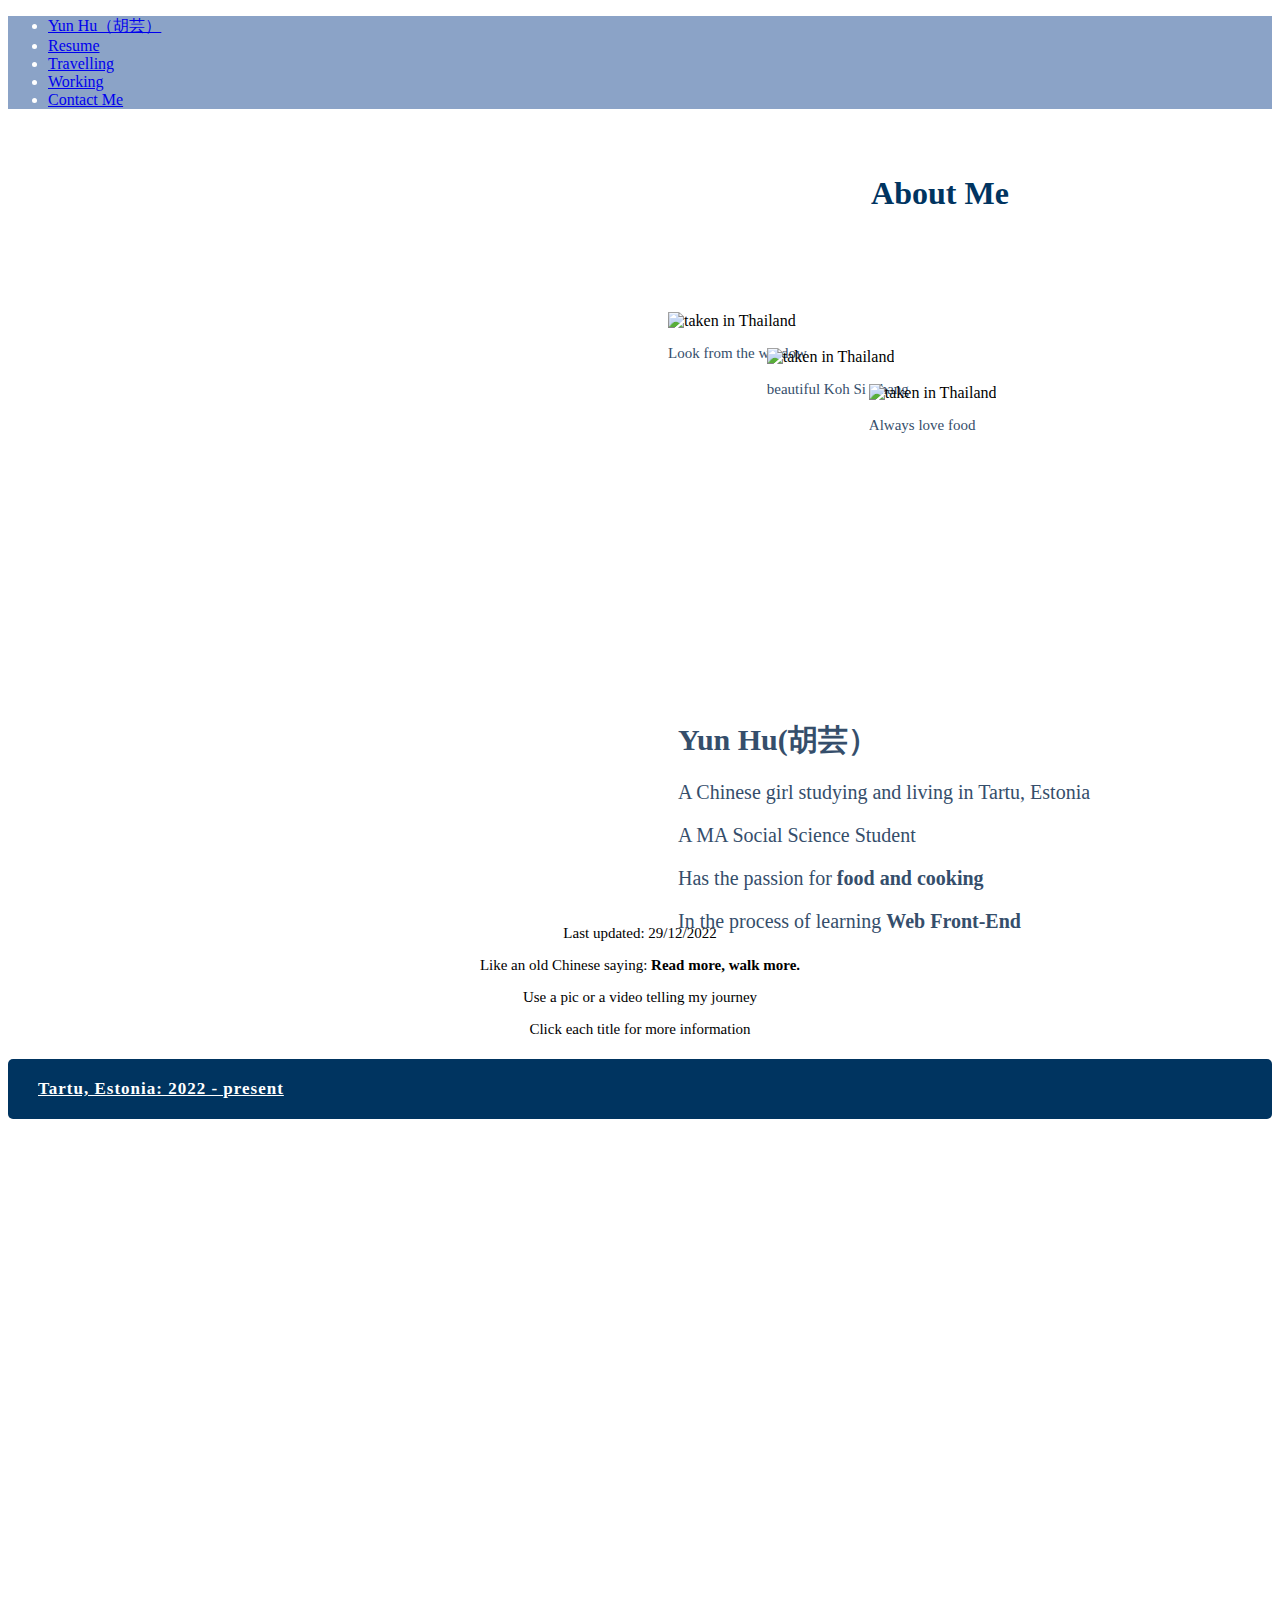
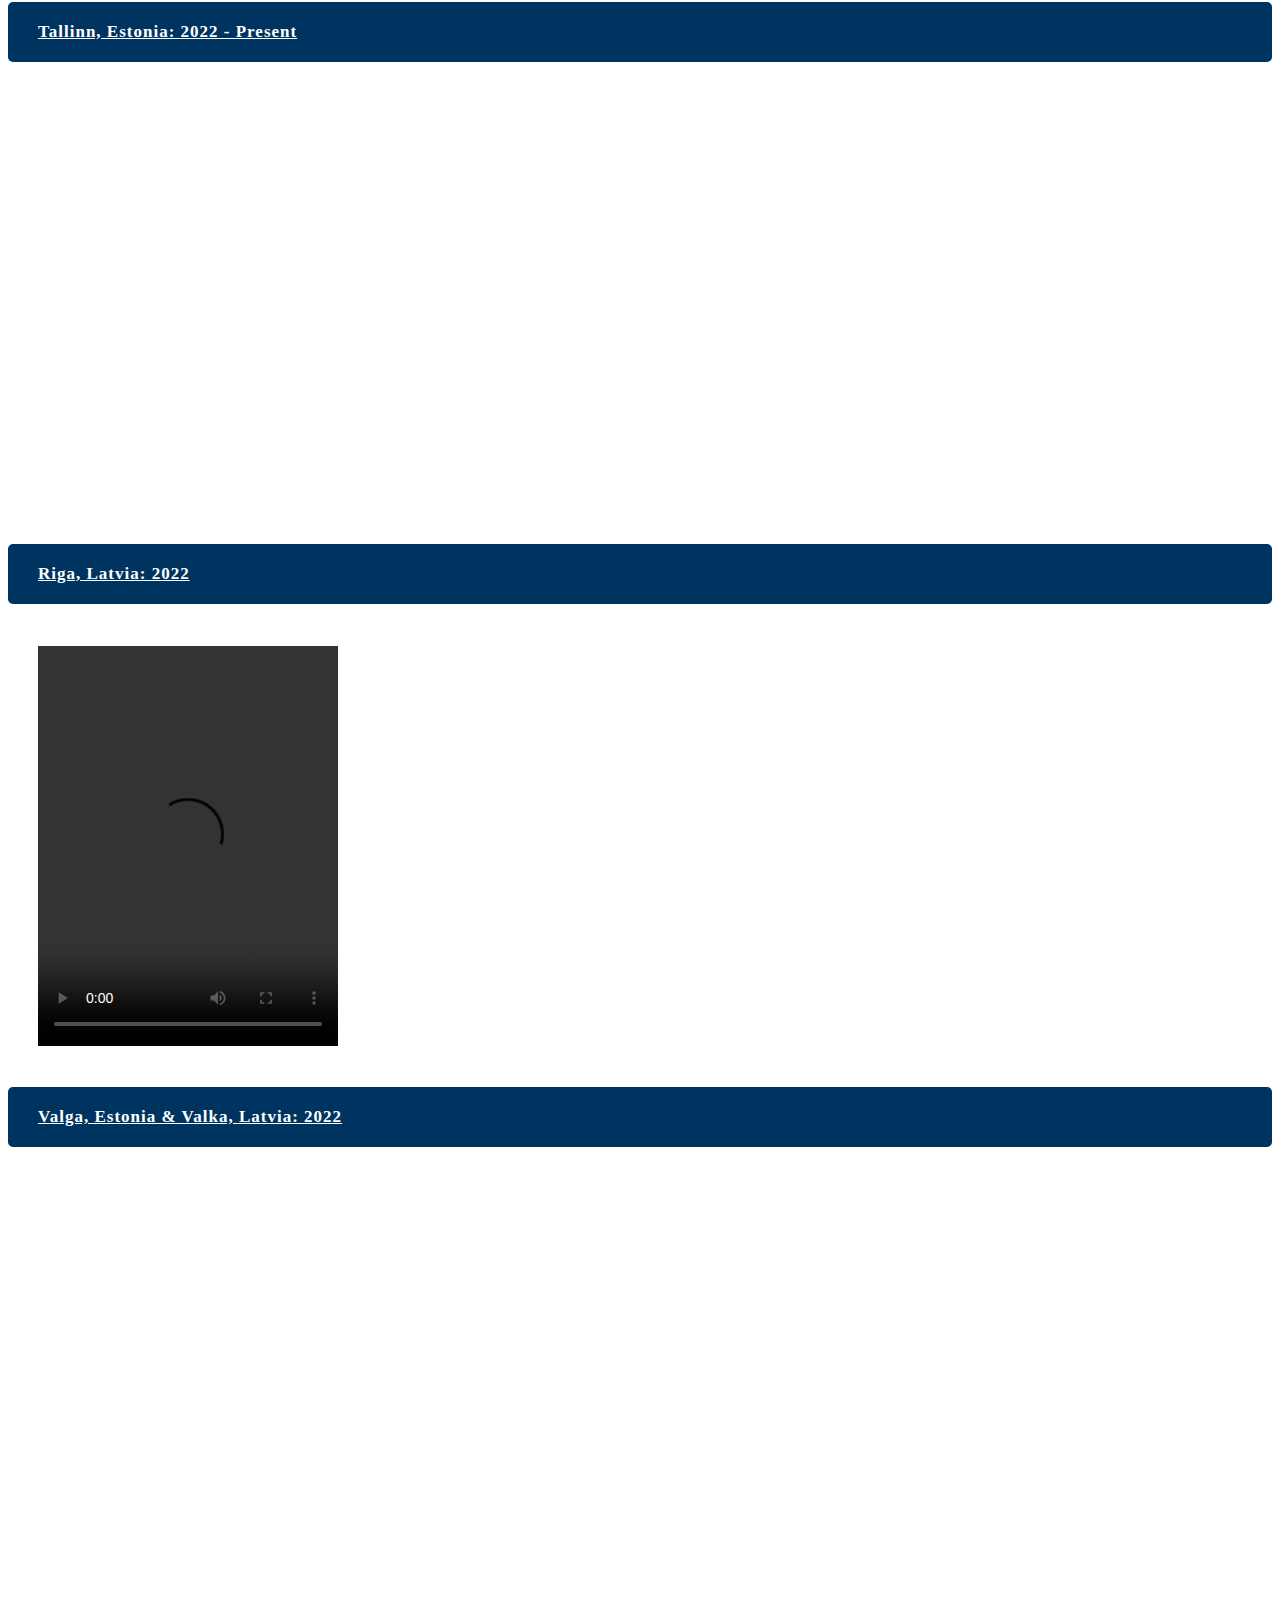
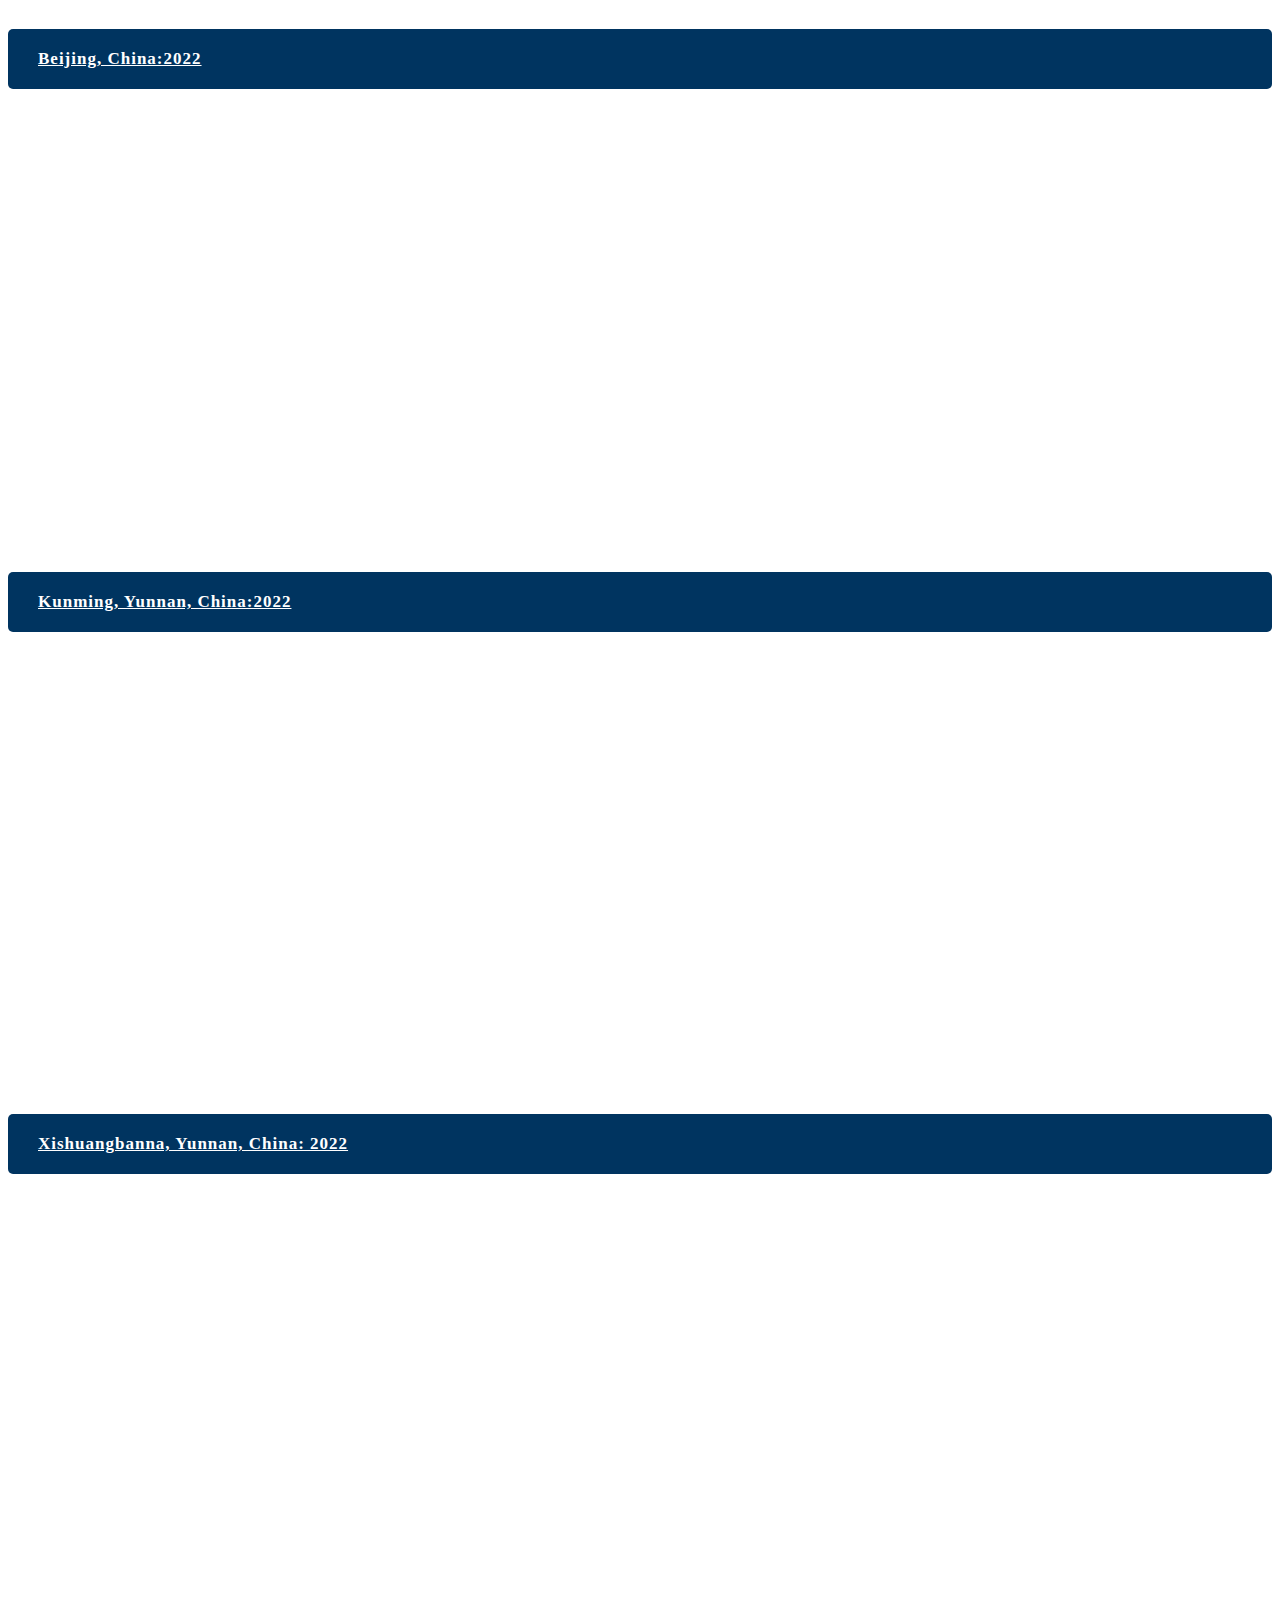
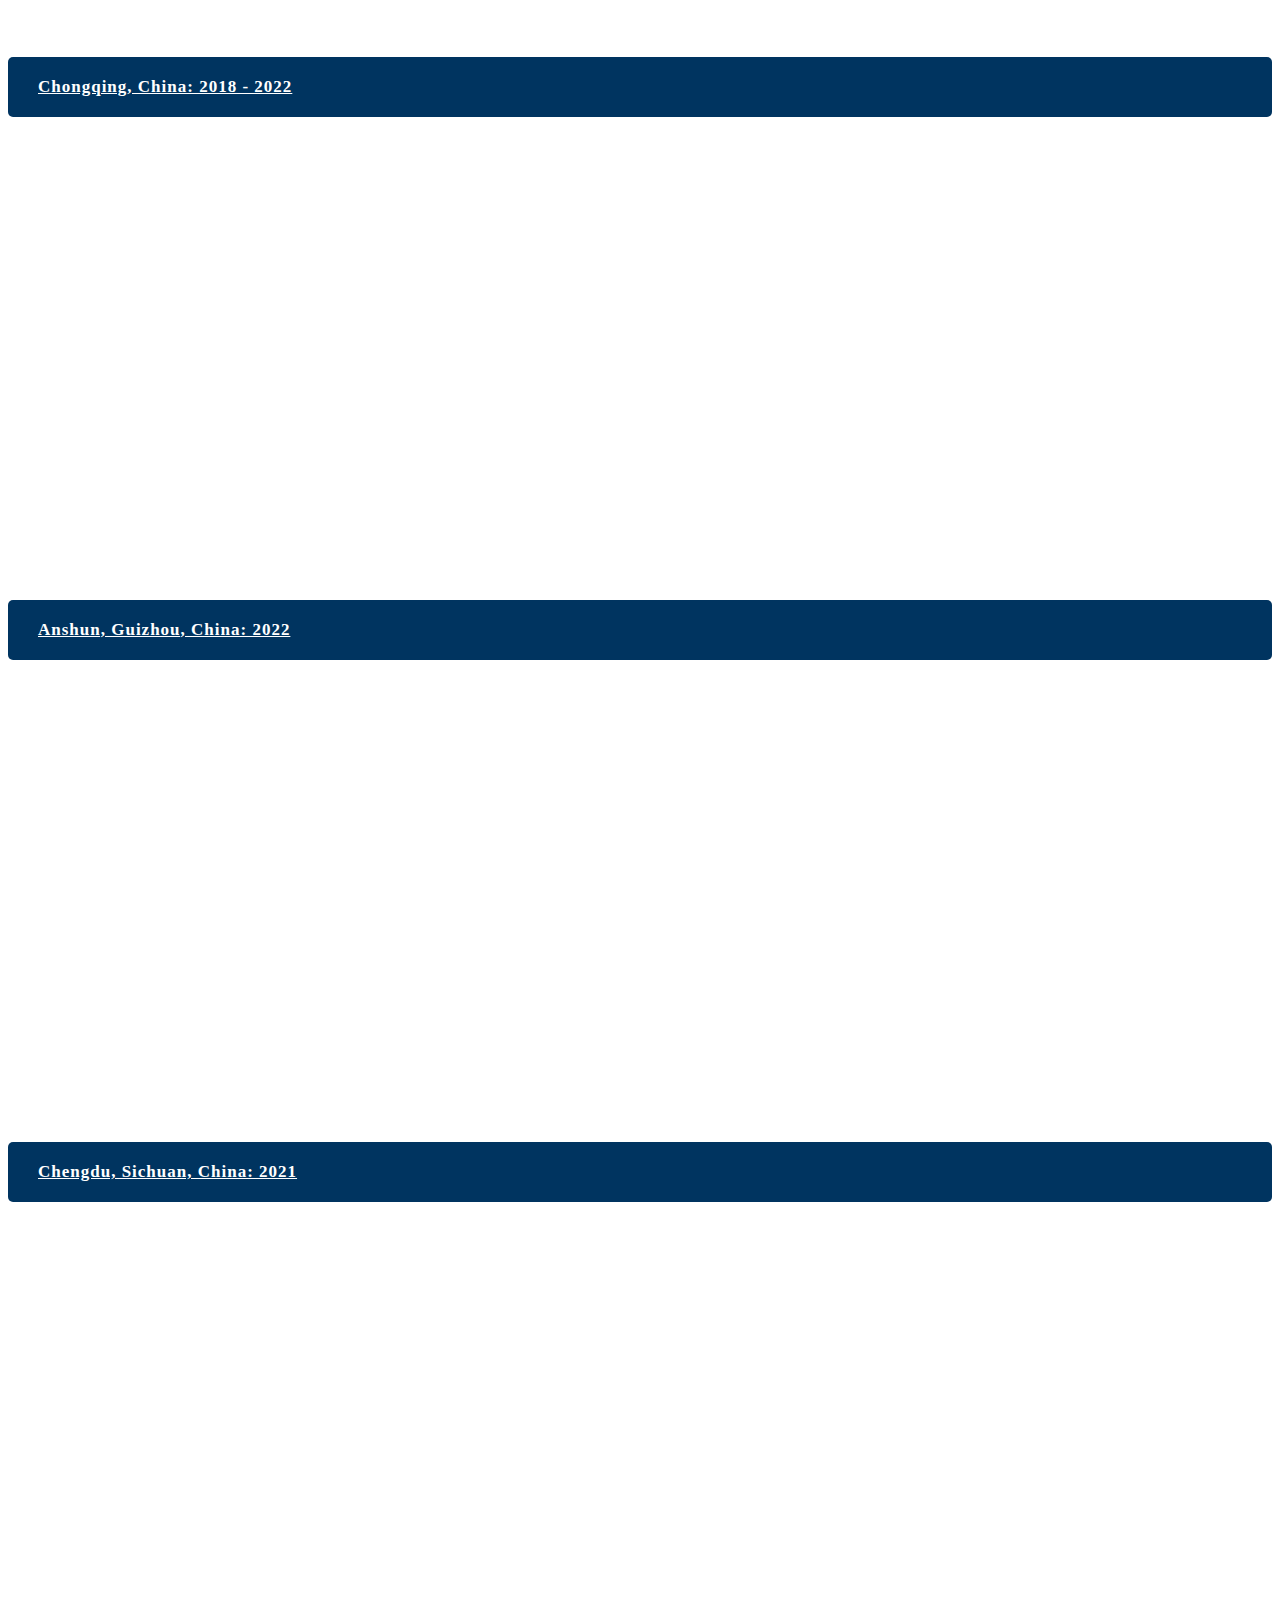
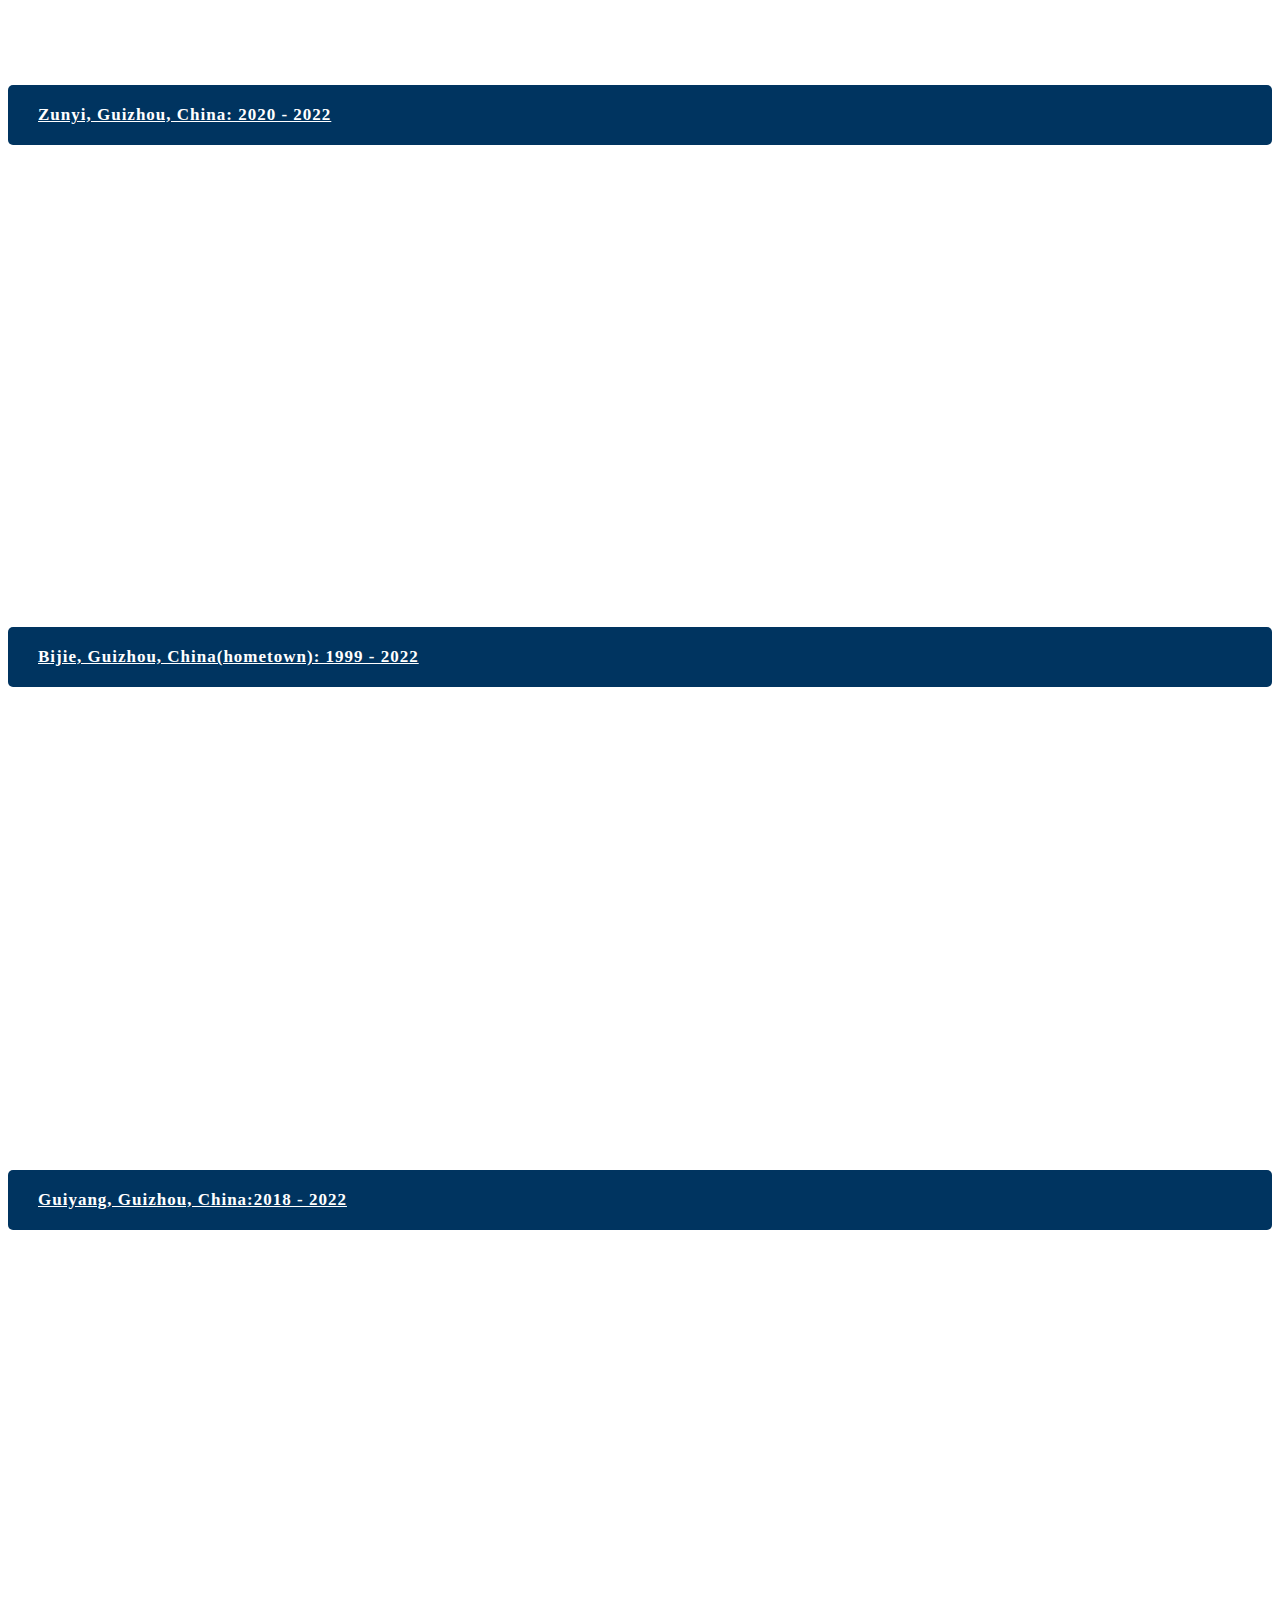
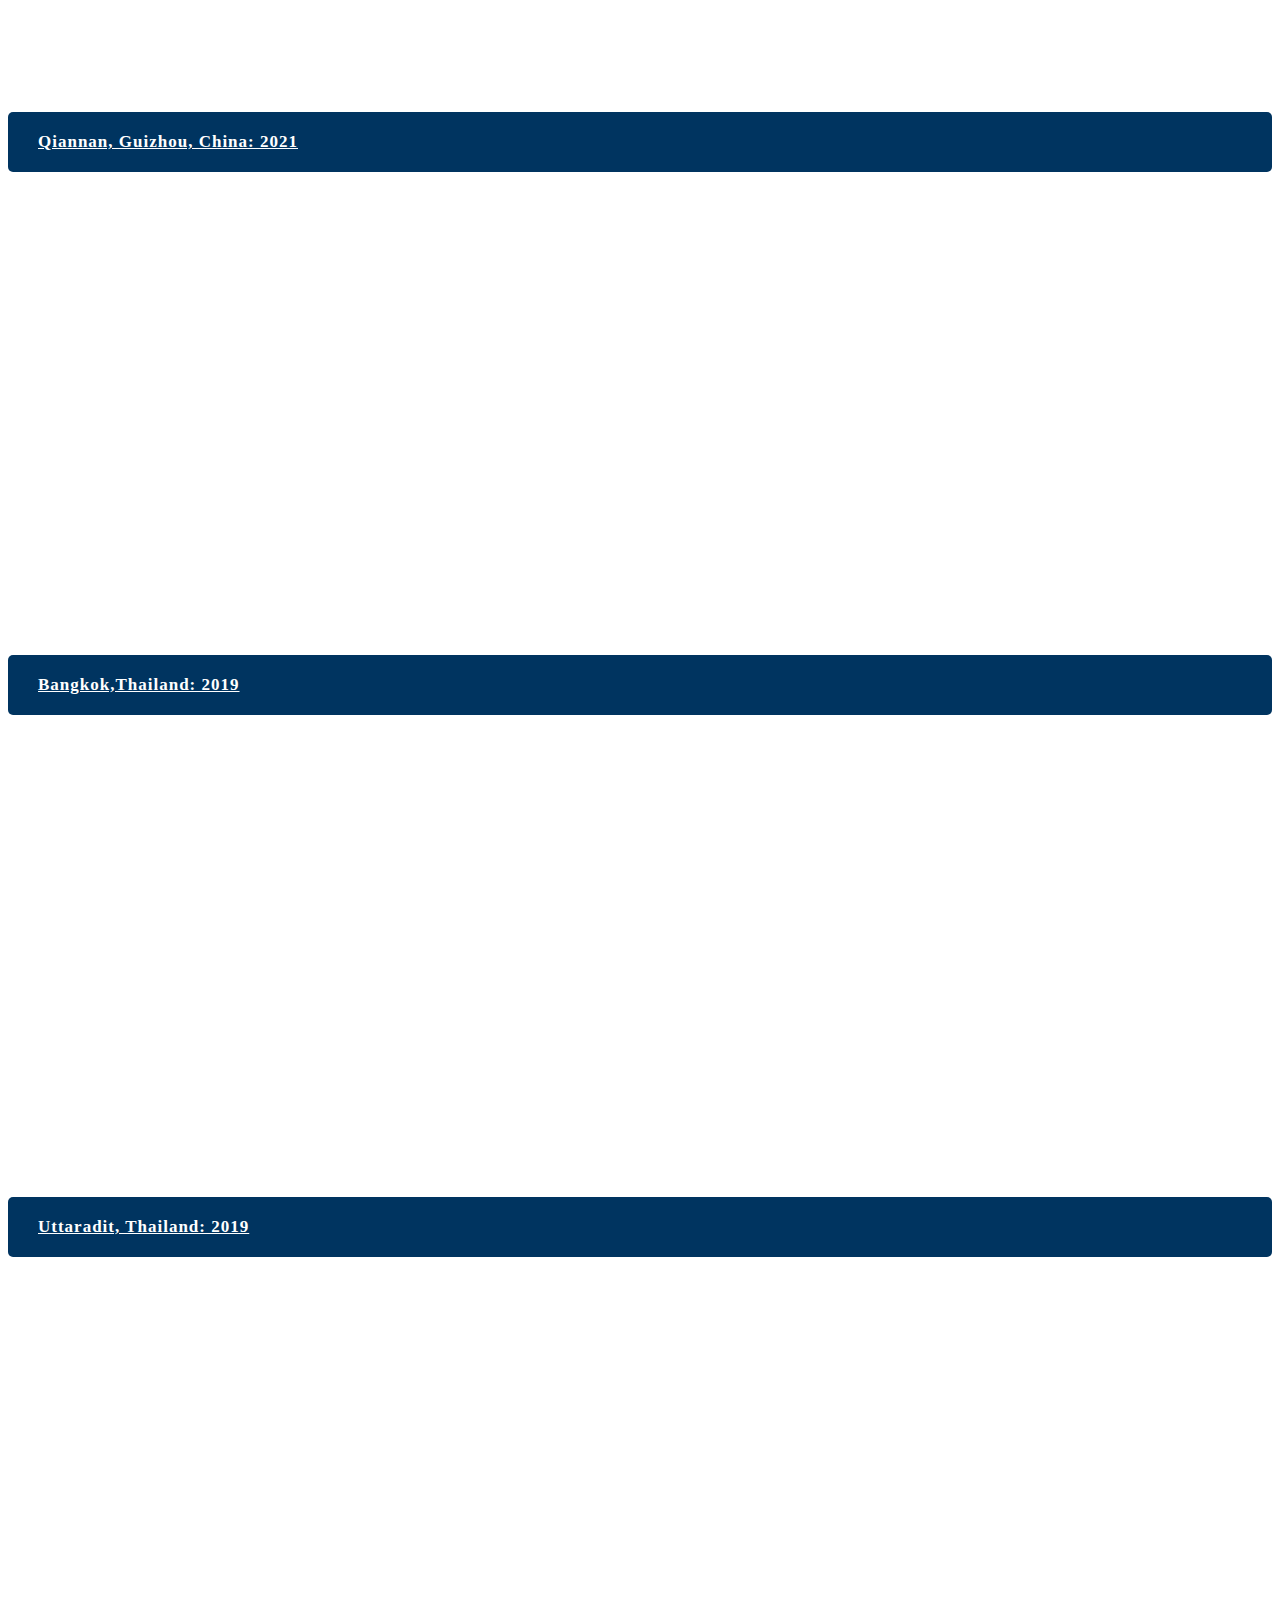
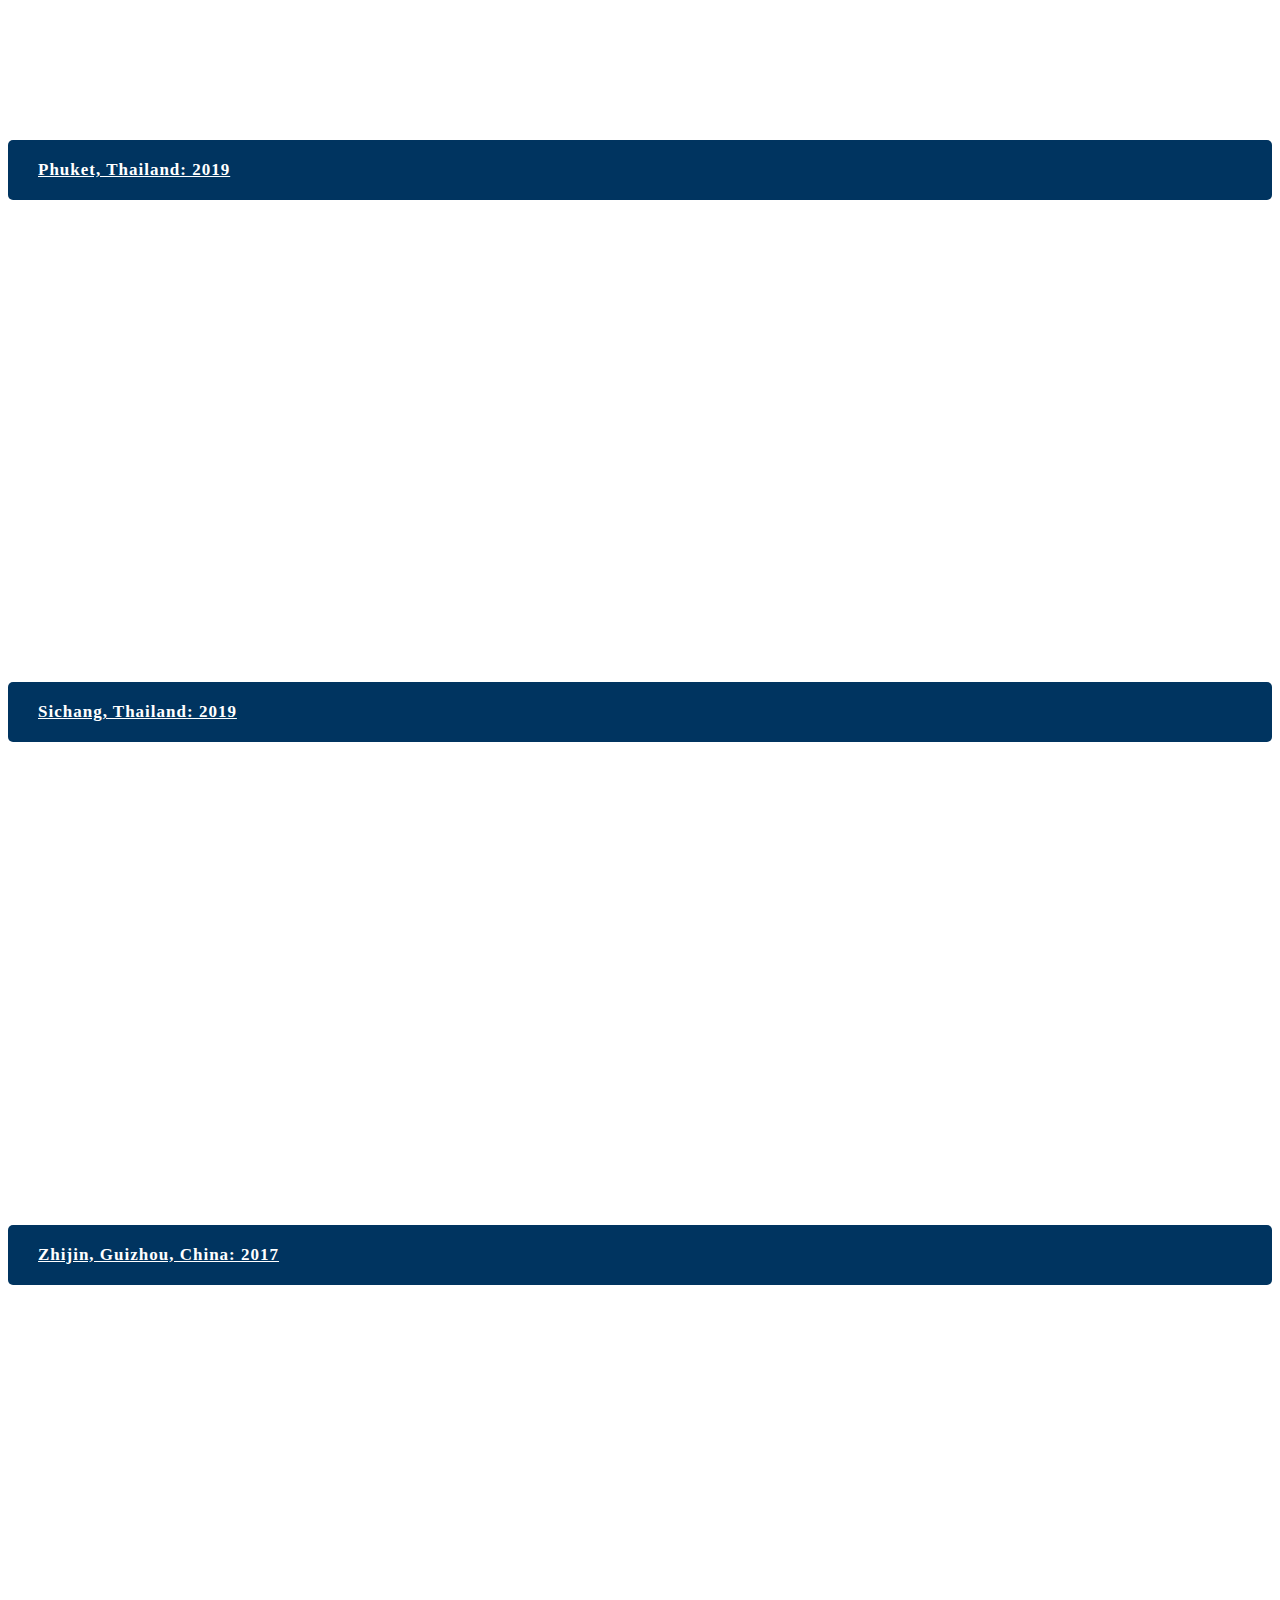
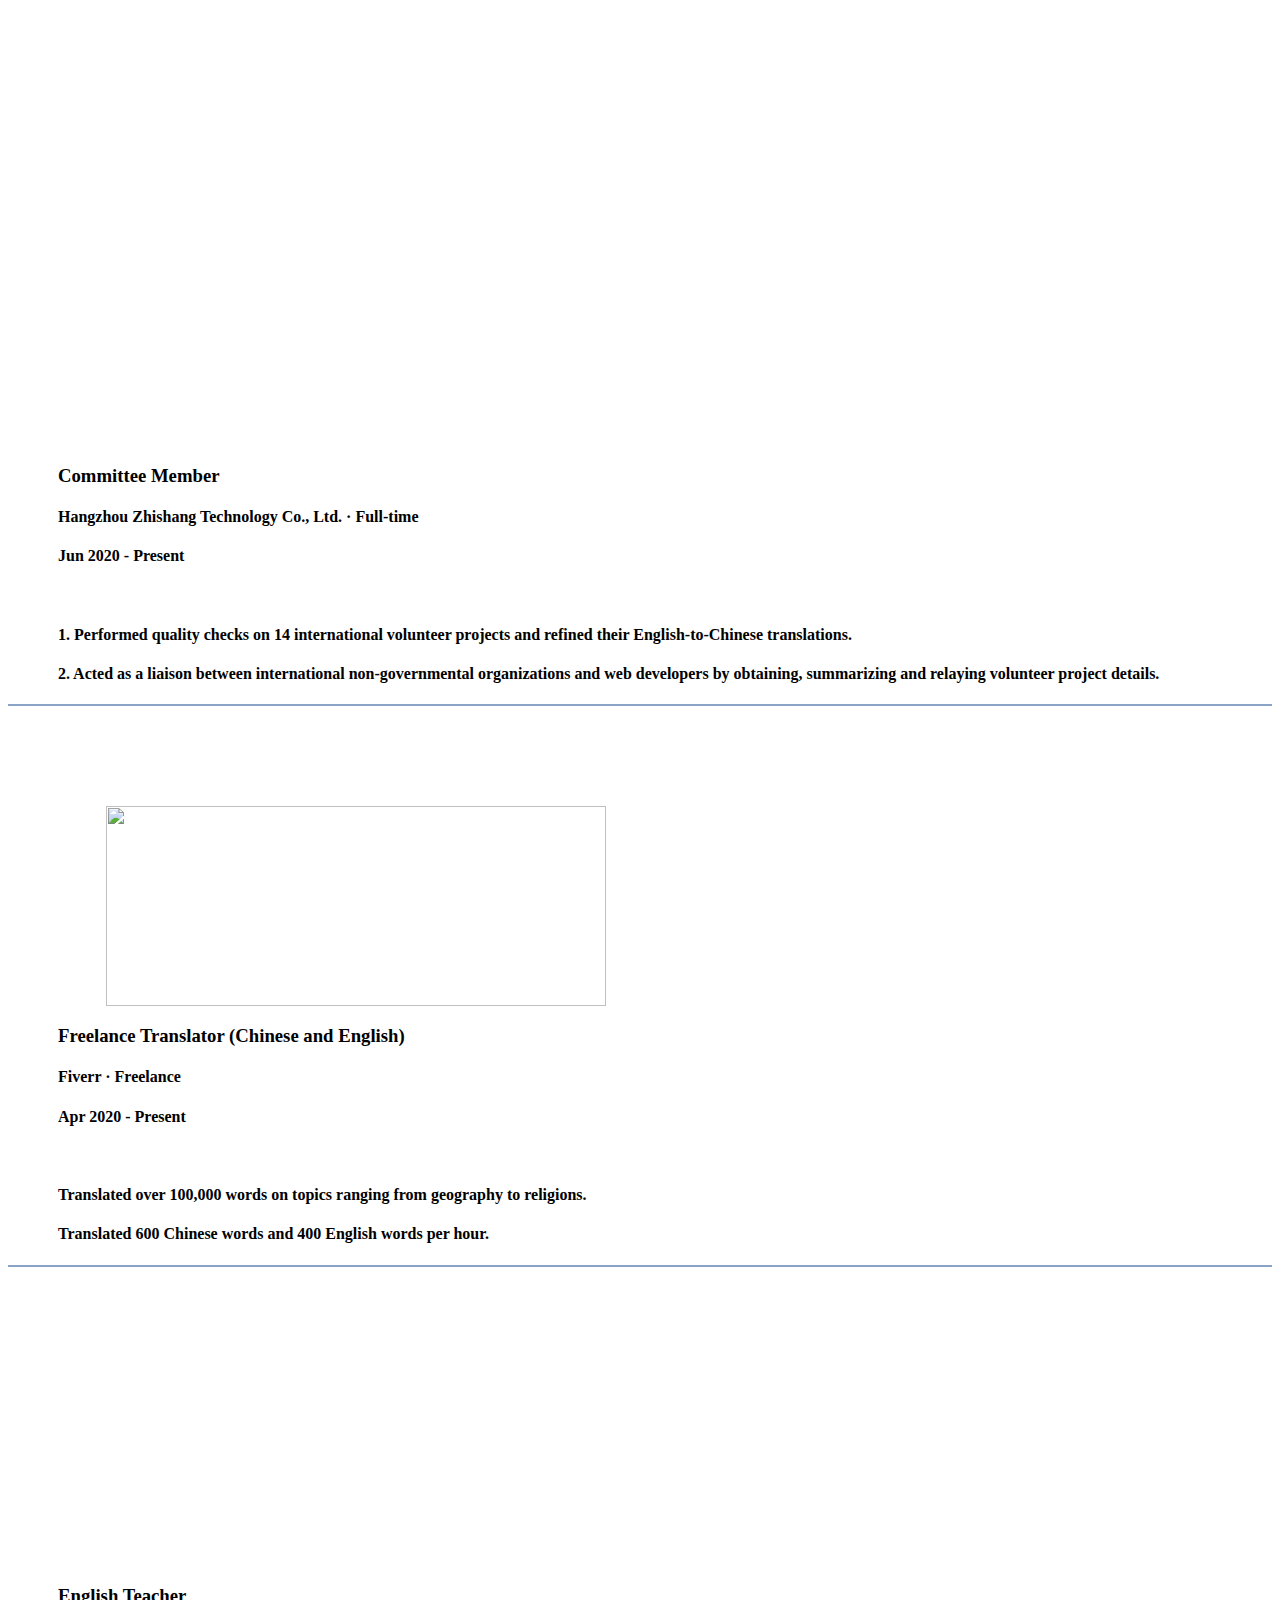
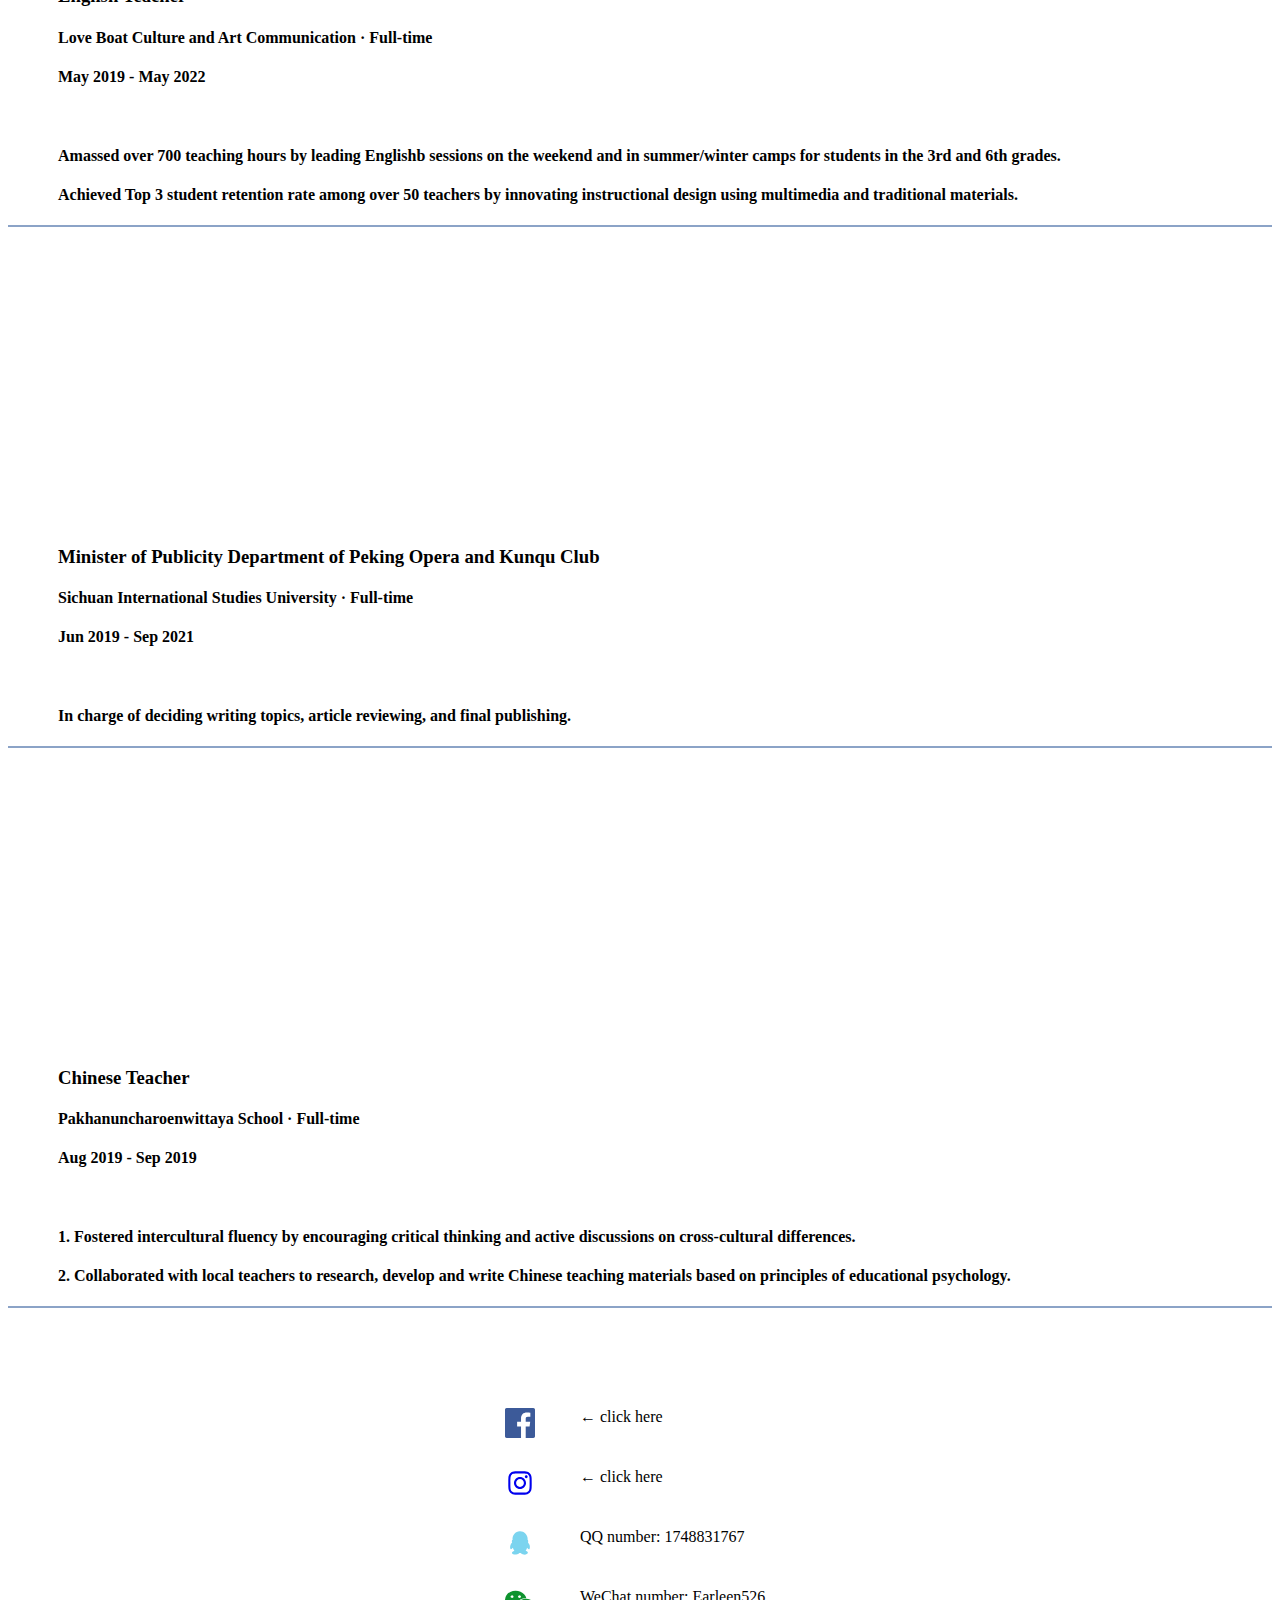
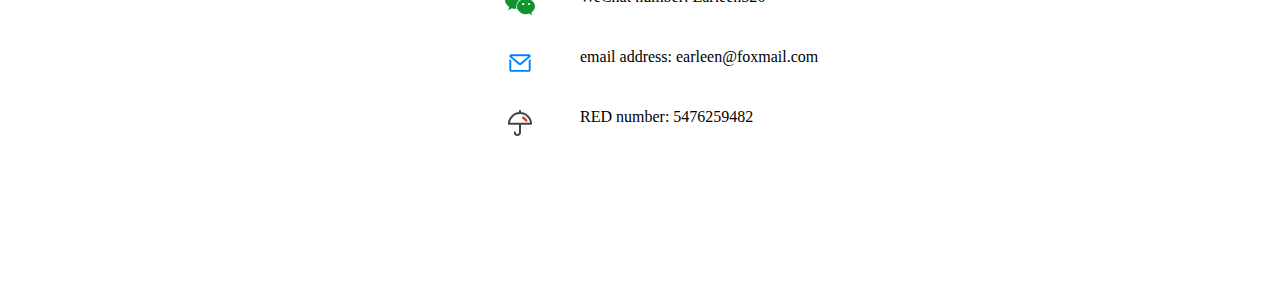
==== index.html @ a5d3828b "Add files via upload" ====
<!DOCTYPE html>
<html lang="en">

<head>
    <meta charset="UTF-8">
    <meta http-equiv="X-UA-Compatible" content="IE=edge">
    <meta name="viewport" content="width=device-width, initial-scale=1.0">
    <title>Yun Hu's personal Web</title>
    <script src="/js/jquery.mini.js"></script>
    <link rel="stylesheet" href="/bootstrap/css/bootstrap.min.css">
    <script src="/bootstrap/js/bootstrap.min.js"></script>
    <link rel="stylesheet" href="./number/font_3834177_ve5hoxdnxhg/iconfont.css">
    <link rel="stylesheet" href="/personal web/轮播图/201906270863/src/camroll_slider.css">
    <script src="/personal web/轮播图/201906270863/js/jquery-2.1.1.min.js"></script>
    <script src="/personal web/轮播图/201906270863/src/camroll_slider.js"></script>
    <link rel="stylesheet" href="./font_3834177_ioobyix6j7g/iconfont.css">
    <script src="./font_3834177_ioobyix6j7g/iconfont.js"></script>
    <script src="https://cdn.bootcss.com/twitter-bootstrap/3.3.7/js/bootstrap.min.js"></script>
    <script src="./index.js"></script>
    <link rel="stylesheet" href="./index.css">
</head>

<body>
    <div>
        <!-- Nav tabs -->
        <ul class="nav nav-tabs" role="tablist">
            <li role="presentation" class="active"><a href="#yunhu" aria-controls="yunhu" role="tab"
                    data-toggle="tab">Yun Hu（胡芸）</a></li>
            <li role="presentation"><a href="./Yun Hu—University of Tartu.pdf" target="_blank">Resume</a></li>
            <li role="presentation"><a href="#travelling" aria-controls="travelling" role="tab"
                    data-toggle="tab">Travelling</a></li>
            <li role="presentation"><a href="#working" aria-controls="working" role="tab" data-toggle="tab">Working</a>
            </li>
            <li role="presentation"><a href="#contact" aria-controls="contact" role="tab" data-toggle="tab">Contact
                    Me</a></li>
        </ul>

        <!-- Tab panes -->
        <div class="tab-content">
            <div role="tabpanel" class="tab-pane active" id="yunhu">
                <!-- slider -->
                <div id="my-slider" class="crs-wrap">
                    <div class="crs-screen">
                        <div class="crs-screen-roll">
                            <div class="crs-screen-item" style="background-image: url('/图片/1.jpg')">
                                <div class="crs-screen-item-content">
                                    <h1></h1>
                                </div>
                            </div>
                            <div class="crs-screen-item" style="background-image: url('/图片/2.jpg')">
                                <div class="crs-screen-item-content">
                                    <h1></h1>
                                </div>
                            </div>
                            <div class="crs-screen-item" style="background-image: url('/图片/3.jpg')">
                                <div class="crs-screen-item-content">
                                    <h1></h1>
                                </div>
                            </div>
                            <div class="crs-screen-item" style="background-image: url('/图片/4.jpg')">
                                <div class="crs-screen-item-content">
                                    <h1></h1>
                                </div>
                            </div>
                            <div class="crs-screen-item" style="background-image: url('/图片/5.jpg')">
                                <div class="crs-screen-item-content">
                                    <h1></h1>
                                </div>
                            </div>
                            <div class="crs-screen-item" style="background-image: url('/图片/6.jpg')">
                                <div class="crs-screen-item-content">
                                    <h1></h1>
                                </div>
                            </div>
                            <div class="crs-screen-item" style="background-image: url('/图片/1.jpg')">
                                <div class="crs-screen-item-content">
                                    <h1></h1>
                                </div>
                            </div>
                        </div>
                    </div>
                    <div class="crs-bar">
                        <div class="crs-bar-roll-current"></div>
                        <div class="crs-bar-roll-wrap">
                            <div class="crs-bar-roll">
                                <div class="crs-bar-roll-item" style="background-image: url('/图片/1.jpg')"></div>
                                <div class="crs-bar-roll-item" style="background-image: url('/图片/2.jpg')"></div>
                                <div class="crs-bar-roll-item" style="background-image: url('/图片/3.jpg')"></div>
                                <div class="crs-bar-roll-item" style="background-image: url('/图片/4.jpg')"></div>
                                <div class="crs-bar-roll-item" style="background-image: url('/图片/5.jpg')"></div>
                                <div class="crs-bar-roll-item" style="background-image: url('/图片/6.jpg')"></div>
                            </div>
                        </div>
                    </div>
                </div>
                <div id="introduction">
                    <h1>About Me</h1>
                    <div class="intropic">
                        <div>
                            <img src="/图片/大海.jpeg" alt="taken in Thailand">
                            <p>Look from the window</p>
                        </div><br><br>
                        <div>
                            <img src="/图片/泰国西昌岛.jpeg" alt="taken in Thailand">
                            <p>beautiful Koh Si Chang</p>
                        </div><br><br>
                        <div>
                            <img src="/图片/海鲜.jpeg" alt="taken in Thailand">
                            <p>Always love food</p>
                        </div><br><br>
                    </div>
                    <div id="introwords">
                        <p><span id="myname">Yun Hu(胡芸）</span></p>
                        <p>A Chinese girl studying and living in Tartu, Estonia</p>
                        <p>A MA Social Science Student</p>
                        <p>Has the passion for <span>food and cooking</span></p>
                        <p>In the process of learning <span>Web Front-End</span> </p>
                    </div>
                </div>
            </div>
            <div role="tabpanel" class="tab-pane" id="travelling">
                <div class="travel-des">
                    <p>Last updated: 29/12/2022</p>
                    <p>Like an old Chinese saying: <strong>Read more, walk more.</strong> </p>
                    <p>Use a pic or a video telling my journey</p>
                    <p>Click each title for more information</p>
                </div>
                <div class="container">
                    <div class="row">
                        <div class="col-md-offset-3 col-md-6">
                            <div class="panel-group" id="accordion" role="tablist" aria-multiselectable="true">
                                <div class="panel panel-default">
                                    <div class="panel-heading" role="tab" id="headingOne">
                                        <h4 class="panel-title">
                                            <a role="button" data-toggle="collapse" data-parent="#accordion"
                                                href="#collapseOne" aria-expanded="true" aria-controls="collapseOne">
                                                Tartu, Estonia: 2022 - present
                                            </a>
                                        </h4>
                                    </div>
                                    <div id="collapseOne" class="panel-collapse collapse in" role="tabpanel"
                                        aria-labelledby="headingOne">
                                        <div class="panel-body">
                                            <div class="travel" id="tartu">
                                                <div class="travel-image">
                                                    <img src="./images/tartu8.jpeg" alt="">
                                                </div>
                                            </div>
                                        </div>
                                    </div>
                                </div>

                                <div class="panel panel-default">
                                    <div class="panel-heading" role="tab" id="headingTwo">
                                        <h4 class="panel-title">
                                            <a class="collapsed" role="button" data-toggle="collapse"
                                                data-parent="#accordion" href="#collapseTwo" aria-expanded="false"
                                                aria-controls="collapseTwo">
                                                Tallinn, Estonia: 2022 - Present
                                            </a>
                                        </h4>
                                    </div>
                                    <div id="collapseTwo" class="panel-collapse collapse" role="tabpanel"
                                        aria-labelledby="headingTwo">
                                        <div class="panel-body">
                                            <div class="travel" id="tallinn">
                                                <div class="travel-image">
                                                    <img src="./images/tallinn3.jpg" alt="">
                                                </div>
                                            </div>
                                        </div>
                                    </div>
                                </div>

                                <div class="panel panel-default">
                                    <div class="panel-heading" role="tab" id="headingThree">
                                        <h4 class="panel-title">
                                            <a class="collapsed" role="button" data-toggle="collapse"
                                                data-parent="#accordion" href="#collapseThree" aria-expanded="false"
                                                aria-controls="collapseTwo">
                                                Riga, Latvia: 2022
                                            </a>
                                        </h4>
                                    </div>
                                    <div id="collapseThree" class="panel-collapse collapse" role="tabpanel"
                                        aria-labelledby="headingThree">
                                        <div class="panel-body">
                                            <div class="travel" id="riga">
                                                <div class="travel-image">
                                                    <video src="./images/riga.mp4" controls></video>
                                                </div>
                                            </div>
                                        </div>
                                    </div>
                                </div>

                                <div class="panel panel-default">
                                    <div class="panel-heading" role="tab" id="headingFour">
                                        <h4 class="panel-title">
                                            <a class="collapsed" role="button" data-toggle="collapse"
                                                data-parent="#accordion" href="#collapseFour" aria-expanded="false"
                                                aria-controls="collapseFour">
                                                Valga, Estonia & Valka, Latvia: 2022
                                            </a>
                                        </h4>
                                    </div>
                                    <div id="collapseFour" class="panel-collapse collapse" role="tabpanel"
                                        aria-labelledby="headingFour">
                                        <div class="panel-body">
                                            <div class="travel" id="valga">
                                                <div class="travel-image">
                                                    <img src="./images/valga1.jpg" alt="">
                                                </div>
                                            </div>
                                        </div>
                                    </div>
                                </div>

                                <div class="panel panel-default">
                                    <div class="panel-heading" role="tab" id="headingFive">
                                        <h4 class="panel-title">
                                            <a class="collapsed" role="button" data-toggle="collapse"
                                                data-parent="#accordion" href="#collapseFive" aria-expanded="false"
                                                aria-controls="collapseFive">
                                                Beijing, China:2022
                                            </a>
                                        </h4>
                                    </div>
                                    <div id="collapseFive" class="panel-collapse collapse" role="tabpanel"
                                        aria-labelledby="headingFive">
                                        <div class="panel-body">
                                            <div class="travel" id="beijjing">
                                                <div class="travel-image">
                                                    <img src="./images/beijing2.jpeg" alt="">
                                                </div>
                                            </div>
                                        </div>
                                    </div>
                                </div>

                                <div class="panel panel-default">
                                    <div class="panel-heading" role="tab" id="headingSix">
                                        <h4 class="panel-title">
                                            <a class="collapsed" role="button" data-toggle="collapse"
                                                data-parent="#accordion" href="#collapseSix" aria-expanded="false"
                                                aria-controls="collapseSix">
                                                Kunming, Yunnan, China:2022
                                            </a>
                                        </h4>
                                    </div>
                                    <div id="collapseSix" class="panel-collapse collapse" role="tabpanel"
                                        aria-labelledby="headingSix">
                                        <div class="panel-body">
                                            <div class="travel" id="kunming">
                                                <div class="travel-image">
                                                    <img src="./images/kunming1.jpeg" alt="">
                                                </div>
                                            </div>
                                        </div>
                                    </div>
                                </div>

                                <div class="panel panel-default">
                                    <div class="panel-heading" role="tab" id="headingSeven">
                                        <h4 class="panel-title">
                                            <a class="collapsed" role="button" data-toggle="collapse"
                                                data-parent="#accordion" href="#collapseSeven" aria-expanded="false"
                                                aria-controls="collapseSeven">
                                                Xishuangbanna, Yunnan, China: 2022
                                            </a>
                                        </h4>
                                    </div>
                                    <div id="collapseSeven" class="panel-collapse collapse" role="tabpanel"
                                        aria-labelledby="headingSeven">
                                        <div class="panel-body">
                                            <div class="travel" id="xishuangbanna">
                                                <div class="travel-image">
                                                    <img src="./images/xishuang6.jpeg" alt="">
                                                </div>
                                            </div>
                                        </div>
                                    </div>
                                </div>

                                <div class="panel panel-default">
                                    <div class="panel-heading" role="tab" id="headingEight">
                                        <h4 class="panel-title">
                                            <a class="collapsed" role="button" data-toggle="collapse"
                                                data-parent="#accordion" href="#collapseEight" aria-expanded="false"
                                                aria-controls="collapseEight">
                                                Chongqing, China: 2018 - 2022
                                            </a>
                                        </h4>
                                    </div>
                                    <div id="collapseEight" class="panel-collapse collapse" role="tabpanel"
                                        aria-labelledby="headingEight">
                                        <div class="panel-body">
                                            <div class="travel" id="chongqing">
                                                <div class="travel-image">
                                                    <img src="./images/chongqing7.jpeg" alt="">
                                                </div>
                                            </div>
                                        </div>
                                    </div>
                                </div>

                                <div class="panel panel-default">
                                    <div class="panel-heading" role="tab" id="headingNine">
                                        <h4 class="panel-title">
                                            <a class="collapsed" role="button" data-toggle="collapse"
                                                data-parent="#accordion" href="#collapseNine" aria-expanded="false"
                                                aria-controls="collapseNine">
                                                Anshun, Guizhou, China: 2022
                                            </a>
                                        </h4>
                                    </div>
                                    <div id="collapseNine" class="panel-collapse collapse" role="tabpanel"
                                        aria-labelledby="headingNine">
                                        <div class="panel-body">
                                            <div class="travel" id="anshun">
                                                <div class="travel-image">
                                                    <img src="./images/anshun1.jpg" alt="">
                                                </div>
                                            </div>
                                        </div>
                                    </div>
                                </div>

                                <div class="panel panel-default">
                                    <div class="panel-heading" role="tab" id="headingTen">
                                        <h4 class="panel-title">
                                            <a class="collapsed" role="button" data-toggle="collapse"
                                                data-parent="#accordion" href="#collapseTen" aria-expanded="false"
                                                aria-controls="collapseTen">
                                                Chengdu, Sichuan, China: 2021
                                            </a>
                                        </h4>
                                    </div>
                                    <div id="collapseTen" class="panel-collapse collapse" role="tabpanel"
                                        aria-labelledby="headingTen">
                                        <div class="panel-body">
                                            <div class="travel" id="chengdu">
                                                <div class="travel-image">
                                                    <img src="./images/chengdu3.jpg" alt="">
                                                </div>
                                            </div>
                                        </div>
                                    </div>
                                </div>

                                <div class="panel panel-default">
                                    <div class="panel-heading" role="tab" id="headingEleven">
                                        <h4 class="panel-title">
                                            <a class="collapsed" role="button" data-toggle="collapse"
                                                data-parent="#accordion" href="#collapseEleven" aria-expanded="false"
                                                aria-controls="collapseEleven">
                                                Zunyi, Guizhou, China: 2020 - 2022
                                            </a>
                                        </h4>
                                    </div>
                                    <div id="collapseEleven" class="panel-collapse collapse" role="tabpanel"
                                        aria-labelledby="headingEleven">
                                        <div class="panel-body">
                                            <div class="travel" id="zunyi">
                                                <div class="travel-image">
                                                    <img src="./images/zunyi1.jpg" alt="">
                                                </div>
                                            </div>
                                        </div>
                                    </div>
                                </div>

                                <div class="panel panel-default">
                                    <div class="panel-heading" role="tab" id="headingTwelve">
                                        <h4 class="panel-title">
                                            <a class="collapsed" role="button" data-toggle="collapse"
                                                data-parent="#accordion" href="#collapseTwelve" aria-expanded="false"
                                                aria-controls="collapseTwelve">
                                                Bijie, Guizhou, China(hometown): 1999 - 2022
                                            </a>
                                        </h4>
                                    </div>
                                    <div id="collapseTwelve" class="panel-collapse collapse" role="tabpanel"
                                        aria-labelledby="headingTwelve">
                                        <div class="panel-body">
                                            <div class="travel" id="bijie">
                                                <div class="travel-image">
                                                    <img src="./images/bijie2.jpeg" alt="">
                                                </div>
                                            </div>
                                        </div>
                                    </div>
                                </div>

                                <div class="panel panel-default">
                                    <div class="panel-heading" role="tab" id="headingThirteen">
                                        <h4 class="panel-title">
                                            <a class="collapsed" role="button" data-toggle="collapse"
                                                data-parent="#accordion" href="#collapseThirteen" aria-expanded="false"
                                                aria-controls="collapseThirteen">
                                                Guiyang, Guizhou, China:2018 - 2022
                                            </a>
                                        </h4>
                                    </div>
                                    <div id="collapseThirteen" class="panel-collapse collapse" role="tabpanel"
                                        aria-labelledby="headingThirteen">
                                        <div class="panel-body">
                                            <div class="travel" id="guiyang">
                                                <div class="travel-image">
                                                    <img src="./images/guiyang5.jpeg" alt="">
                                                </div>
                                            </div>
                                        </div>
                                    </div>
                                </div>

                                <div class="panel panel-default">
                                    <div class="panel-heading" role="tab" id="headingFourteen">
                                        <h4 class="panel-title">
                                            <a class="collapsed" role="button" data-toggle="collapse"
                                                data-parent="#accordion" href="#collapseFourteen" aria-expanded="false"
                                                aria-controls="collapseFourteen">
                                                Qiannan, Guizhou, China: 2021
                                            </a>
                                        </h4>
                                    </div>
                                    <div id="collapseFourteen" class="panel-collapse collapse" role="tabpanel"
                                        aria-labelledby="headingFourteen">
                                        <div class="panel-body">
                                            <div class="travel" id="qiannan">
                                                <div class="travel-image">
                                                    <img src="./images/qiannan2.jpg" alt="">
                                                </div>
                                            </div>
                                        </div>
                                    </div>
                                </div>

                                <div class="panel panel-default">
                                    <div class="panel-heading" role="tab" id="headingFifteen">
                                        <h4 class="panel-title">
                                            <a class="collapsed" role="button" data-toggle="collapse"
                                                data-parent="#accordion" href="#collapseFifteen" aria-expanded="false"
                                                aria-controls="collapseFifteen">
                                                Bangkok,Thailand: 2019
                                            </a>
                                        </h4>
                                    </div>
                                    <div id="collapseFifteen" class="panel-collapse collapse" role="tabpanel"
                                        aria-labelledby="headingFifteen">
                                        <div class="panel-body">
                                            <div class="travel" id="bangkok">
                                                <div class="travel-image">
                                                    <img src="./images/bang8.jpeg" alt="">
                                                </div>
                                            </div>
                                        </div>
                                    </div>
                                </div>

                                <div class="panel panel-default">
                                    <div class="panel-heading" role="tab" id="headingSixteen">
                                        <h4 class="panel-title">
                                            <a class="collapsed" role="button" data-toggle="collapse"
                                                data-parent="#accordion" href="#collapseSixteen" aria-expanded="false"
                                                aria-controls="collapseSixteen">
                                                Uttaradit, Thailand: 2019
                                            </a>
                                        </h4>
                                    </div>
                                    <div id="collapseSixteen" class="panel-collapse collapse" role="tabpanel"
                                        aria-labelledby="headingSixteen">
                                        <div class="panel-body">
                                            <div class="travel" id="chengyi">
                                                <div class="travel-image">
                                                    <img src="./images/chengyi5.jpg" alt="">
                                                </div>
                                            </div>
                                        </div>
                                    </div>
                                </div>

                                <div class="panel panel-default">
                                    <div class="panel-heading" role="tab" id="headingSeventeen">
                                        <h4 class="panel-title">
                                            <a class="collapsed" role="button" data-toggle="collapse"
                                                data-parent="#accordion" href="#collapseSeventeen" aria-expanded="false"
                                                aria-controls="collapseSeventeen">
                                                Phuket, Thailand: 2019
                                            </a>
                                        </h4>
                                    </div>
                                    <div id="collapseSeventeen" class="panel-collapse collapse" role="tabpanel"
                                        aria-labelledby="headingSeventeen">
                                        <div class="panel-body">
                                            <div class="travel" id="phuket">
                                                <div class="travel-image">
                                                    <img src="./images/phuket4.jpg" alt="">
                                                </div>
                                            </div>
                                        </div>
                                    </div>
                                </div>

                                <div class="panel panel-default">
                                    <div class="panel-heading" role="tab" id="headingEighteen">
                                        <h4 class="panel-title">
                                            <a class="collapsed" role="button" data-toggle="collapse"
                                                data-parent="#accordion" href="#collapseEighteen" aria-expanded="false"
                                                aria-controls="collapseEighteen">
                                                Sichang, Thailand: 2019
                                            </a>
                                        </h4>
                                    </div>
                                    <div id="collapseEighteen" class="panel-collapse collapse" role="tabpanel"
                                        aria-labelledby="headingEighteen">
                                        <div class="panel-body">
                                            <div class="travel" id="sichang">
                                                <div class="travel-image">
                                                    <img src="./images/sichang5.jpg" alt="">
                                                </div>
                                            </div>
                                        </div>
                                    </div>
                                </div>

                                <div class="panel panel-default">
                                    <div class="panel-heading" role="tab" id="headingNineteen">
                                        <h4 class="panel-title">
                                            <a class="collapsed" role="button" data-toggle="collapse"
                                                data-parent="#accordion" href="#collapseNineteen" aria-expanded="false"
                                                aria-controls="collapseNineteen">
                                                Zhijin, Guizhou, China: 2017
                                            </a>
                                        </h4>
                                    </div>
                                    <div id="collapseNineteen" class="panel-collapse collapse" role="tabpanel"
                                        aria-labelledby="headingNineteen">
                                        <div class="panel-body">
                                            <div class="travel" id="zhijin">
                                                <div class="travel-image">
                                                    <img src="./images/zhijin4.jpeg" alt="">
                                                </div>
                                            </div>
                                        </div>
                                    </div>
                                </div>
                            </div>
                        </div>
                    </div>
                </div>
            </div>
            <div role="tabpanel" class="tab-pane" id="working">
                <div id="committee" class="work">
                    <div class="workimage">
                        <img src="/图片/soar.logo.jpg" alt="">
                        <img src="/图片/soarcolle.jpg" alt="">
                        <img src="/图片/soarcollect.jpg" alt="">
                    </div>
                    <div class="describe">
                        <h3>Committee Member</h3>
                        <h4>Hangzhou Zhishang Technology Co., Ltd. · Full-time</h4>
                        <h4>Jun 2020 - Present</h4><br>
                        <h4>1. Performed quality checks on 14 international volunteer projects and refined their
                            English-to-Chinese translations.</h4>
                        <h4>2. Acted as a liaison between international non-governmental organizations and web
                            developers by obtaining, summarizing and relaying volunteer project details.</h4>
                    </div>
                </div>
                <div id="fiverr" class="work">
                    <div class="workimage">
                        <img src="https://th.bing.com/th/id/OIP.GNmPW4ZRATmWwsuNkaOViQHaEK?pid=ImgDet&rs=1" alt="">
                        <img src="/图片/fiverr.review.png" alt="">
                        <img src="/图片/fiverrrviews.png" alt="" id="fiver">
                    </div>
                    <div class="describe">
                        <h3>Freelance Translator (Chinese and English)</h3>
                        <h4>Fiverr · Freelance</h4>
                        <h4>Apr 2020 - Present</h4><br>
                        <h4>Translated over 100,000 words on topics ranging from geography to religions. </h4>
                        <h4>Translated 600 Chinese words and 400 English words per hour.</h4>
                    </div>
                </div>
                <div id="english" class="work">
                    <div class="workimage">
                        <img src="/图片/loveboatcolle.jpg" alt="">
                        <img src="/图片/loveboat2.jpg" alt="">
                        <img src="/图片/loveboat1.jpg" alt="">
                        <img src="/图片/loveboat3.jpg" alt="">
                    </div>
                    <div class="describe">
                        <h3>English Teacher</h3>
                        <h4>Love Boat Culture and Art Communication · Full-time</h4>
                        <h4>May 2019 - May 2022</h4><br>
                        <h4>Amassed over 700 teaching hours by leading Englishb sessions on the weekend and in
                            summer/winter camps for students in the 3rd and 6th grades.</h4>
                        <h4>Achieved Top 3 student retention rate among over 50 teachers by innovating instructional
                            design using multimedia and traditional materials.</h4>
                    </div>
                </div>
                <div id="opera" class="work">
                    <div class="workimage">
                        <img src="/图片/opera.log.jpg" alt="">
                        <img src="/图片/opera.jpg" alt="">
                    </div>
                    <div class="describe">
                        <h3>Minister of Publicity Department of Peking Opera and Kunqu Club</h3>
                        <h4>Sichuan International Studies University · Full-time</h4>
                        <h4>Jun 2019 - Sep 2021</h4><br>
                        <h4>In charge of deciding writing topics, article reviewing, and final publishing.</h4>
                    </div>
                </div>
                <div id="thai" class="work">
                    <div class="workimage">
                        <img src="/图片/thaicar.jpg" alt="">
                        <img src="/图片/thailunch.jpg" alt="">
                        <img src="/图片/thaibroad.jpg" alt="">
                    </div>
                    <div class="describe">
                        <h3>Chinese Teacher</h3>
                        <h4>Pakhanuncharoenwittaya School · Full-time</h4>
                        <h4>Aug 2019 - Sep 2019</h4><br>
                        <h4>1. Fostered intercultural fluency by encouraging critical thinking and active discussions on
                            cross-cultural differences.</h4>
                        <h4>2. Collaborated with local teachers to research, develop and write Chinese teaching
                            materials based on principles of educational psychology.</h4>
                    </div>
                </div>
            </div>
            <div role="tabpanel" class="tab-pane" id="contact">
                <div class="contacts">
                    <div class="eachcontact">
                        <div class="smalllogo">
                            <a href="https://www.facebook.com/profile.php?id=100081951634516" target="_blank">
                                <svg class="icon" aria-hidden="true">
                                    <use xlink:href="#icon-Facebook"></use>
                                </svg>
                            </a>
                        </div>
                        <div class="contacts-details">
                            ← click here
                        </div>
                    </div>
                    <div class="eachcontact">
                        <div class="smalllogo">
                            <a href="https://www.instagram.com/yunhu73/" target="_blank">
                                <svg class="icon" aria-hidden="true">
                                    <use xlink:href="#icon-instagram"></use>
                                </svg>
                            </a>
                        </div>
                        <div class="contacts-details">
                            ← click here
                        </div>
                    </div>
                    <div class="eachcontact">
                        <div class="smalllogo">
                            <svg class="icon" aria-hidden="true">
                                <use xlink:href="#icon-QQ"></use>
                            </svg>
                        </div>
                        <div class="contacts-details">
                            QQ number: 1748831767
                        </div>
                    </div>
                    <div class="eachcontact">
                        <div class="smalllogo">
                            <svg class="icon" aria-hidden="true">
                                <use xlink:href="#icon-wechat-"></use>
                            </svg>
                        </div>
                        <div class="contacts-details">
                            WeChat number: Earleen526
                        </div>
                    </div>
                    <div class="eachcontact">
                        <div class="smalllogo">
                            <svg class="icon" aria-hidden="true">
                                <use xlink:href="#icon-email"></use>
                            </svg>
                        </div>
                        <div class="contacts-details">
                            email address: earleen@foxmail.com
                        </div>
                    </div>
                    <div class="eachcontact">
                        <div class="smalllogo">
                            <svg class="icon" aria-hidden="true">
                                <use xlink:href="#icon-jiaqiangban"></use>
                            </svg>
                        </div>
                        <div class="contacts-details">
                            RED number: 5476259482
                        </div>
                    </div>
                </div>
            </div>
        </div>
    </div>
</body>

</html>
---- font_3834177_ioobyix6j7g/iconfont.css ----
@font-face {
  font-family: "iconfont"; /* Project id 3834177 */
  src: url('iconfont.woff2?t=1671564891008') format('woff2'),
       url('iconfont.woff?t=1671564891008') format('woff'),
       url('iconfont.ttf?t=1671564891008') format('truetype');
}

.iconfont {
  font-family: "iconfont" !important;
  font-size: 16px;
  font-style: normal;
  -webkit-font-smoothing: antialiased;
  -moz-osx-font-smoothing: grayscale;
}

.icon-Facebook:before {
  content: "\e9fd";
}

.icon-Instagram:before {
  content: "\ea10";
}

.icon-instagram:before {
  content: "\e87f";
}

.icon-QQ:before {
  content: "\e876";
}

.icon-wechat-:before {
  content: "\e621";
}

.icon-email:before {
  content: "\e74f";
}

.icon-jiaqiangban:before {
  content: "\e617";
}
---- index.css ----
.nav-tabs {
    background-color: #8BA3C7;
}

.nav-tabs>li {
    color: white;
    font-size: 16px;
    z-index: 2;
}

#my-slider {
    width: 600px;
    height: 800px;
    color: white;
    float:left;
}
.crs-screen-roll{
    position: relative;
}
#introduction{
    /* background-color: lightblue; */
    width:calc(100% - 600px);
    height: 800px;
    float:left;
    position: relative;
}
#introduction>h1{
    color:#003460;
    text-align: center;
    margin-top: 50px;
}
#introwords{
    clear: both;
    padding-left:70px;
    padding-top: 30px;
    color:#354E6B;
    text-align: left;
    margin-top:250px;
    font-size: 20px;
}
#introduction>div>p>span{
    font-weight: 600;
}
#myname{
    font-size: 30px;
}
@media (max-width: 640px) {
    #my-slider .crs-bar-roll-current {
        width: 9px;
        height: 16px;
    }

    #my-slider .crs-bar-roll-item {
        width: 9px;
        height: 16px;
    }
}
.intropic>div{
    float:left;
    overflow: hidden;
    margin-left:-40px;
}
.intropic{
    margin-top:100px;
}
.intropic div:nth-child(1){
    margin-left:60px;
}
.intropic img{
    width:200px;
    height:200px;
}
.intropic p{
    text-align: left;
    color: #354E6B;
    font-size: 15px;
}
#resume img{
    display:block;
    margin:0px auto;
}
.travel-des{
    width: 100%;
    margin:15px auto;
    text-align: center;
    font-size: 15px;
}
.panel-title a:hover,.panel-title a:focus{
    text-decoration: none;
    outline: none;
}
#accordion .panel{
    border: none;
    border-radius: 5px;
    box-shadow: none;
    margin-bottom: 10px;
    background: transparent;
}
#accordion .panel-heading{
    padding: 0;
    border: none;
    border-radius: 5px;
    background: transparent;
    position: relative;
}
#accordion .panel-title a{
    display: block;
    padding: 20px 30px;
    margin: 0;
    background: #003460;
    font-size: 17px;
    font-weight: bold;
    color: #fff;
    /* text-transform: uppercase; */
    letter-spacing: 1px;
    border: none;
    border-radius: 5px;
    position: relative;
}
#accordion .panel-title a.collapsed{ border: none; }
#accordion .panel-title a:before,
#accordion .panel-title a.collapsed:before{
    content: "\f107";
    font-family: "Font Awesome 5 Free";
    width: 30px;
    height: 30px;
    line-height: 27px;
    text-align: center;
    font-size: 25px;
    font-weight: 900;
    color: #fff;
    position: absolute;
    top: 15px;
    right: 30px;
    transform: rotate(180deg);
    transition: all .4s cubic-bezier(0.080, 1.090, 0.320, 1.275);
}
#accordion .panel-title a.collapsed:before{
    color: rgba(255,255,255,0.5);
    transform: rotate(0deg);
}
#accordion .panel-body{
    padding: 20px 30px;
    font-size: 15px;
    color: black;
    line-height: 28px;
    letter-spacing: 1px;
    border-top: none;
    border-radius: 5px;
}
.travel div{
    display: flex;
}
.travel-image{
    height: 400px;
    width: 300px;
}
.travel-image image{
    height: 100%;
}
.travel-image video{
    width: 100%;
}
.workimage{
    width:1200px;
    height: 200px;
}
.work{
    margin-top:100px;
    border-bottom:2px solid #8BA3C7;
}
.describe{
    margin-left:50px;
}
.describe h3{
    font-weight: 600;
}
.workimage img{
    height: 100%;
    margin-left:30px;
}
#fiver{
    width:500px;
}
.icon{
    width: 30px;
    height: 30px;
    /* vertical-align: -0.15em; */
    fill: currentColor;
    overflow: hidden;
    vertical-align: middle;
}
.contacts{
    margin:100px auto;
    height: 400px;
    width: 600px;
    /* background-color: lightblue; */
}
.icon:hover{
    width: 60px;
    height: 60px;
    transition: all 0.5s linear;
}
.eachcontact{
    display: flex;
    padding-left:150px;
}
.smalllogo{
    width: 60px;
    height: 60px;
    text-align: center;
    vertical-align: middle;
}
.contacts-details{
    margin-left: 30px;
}
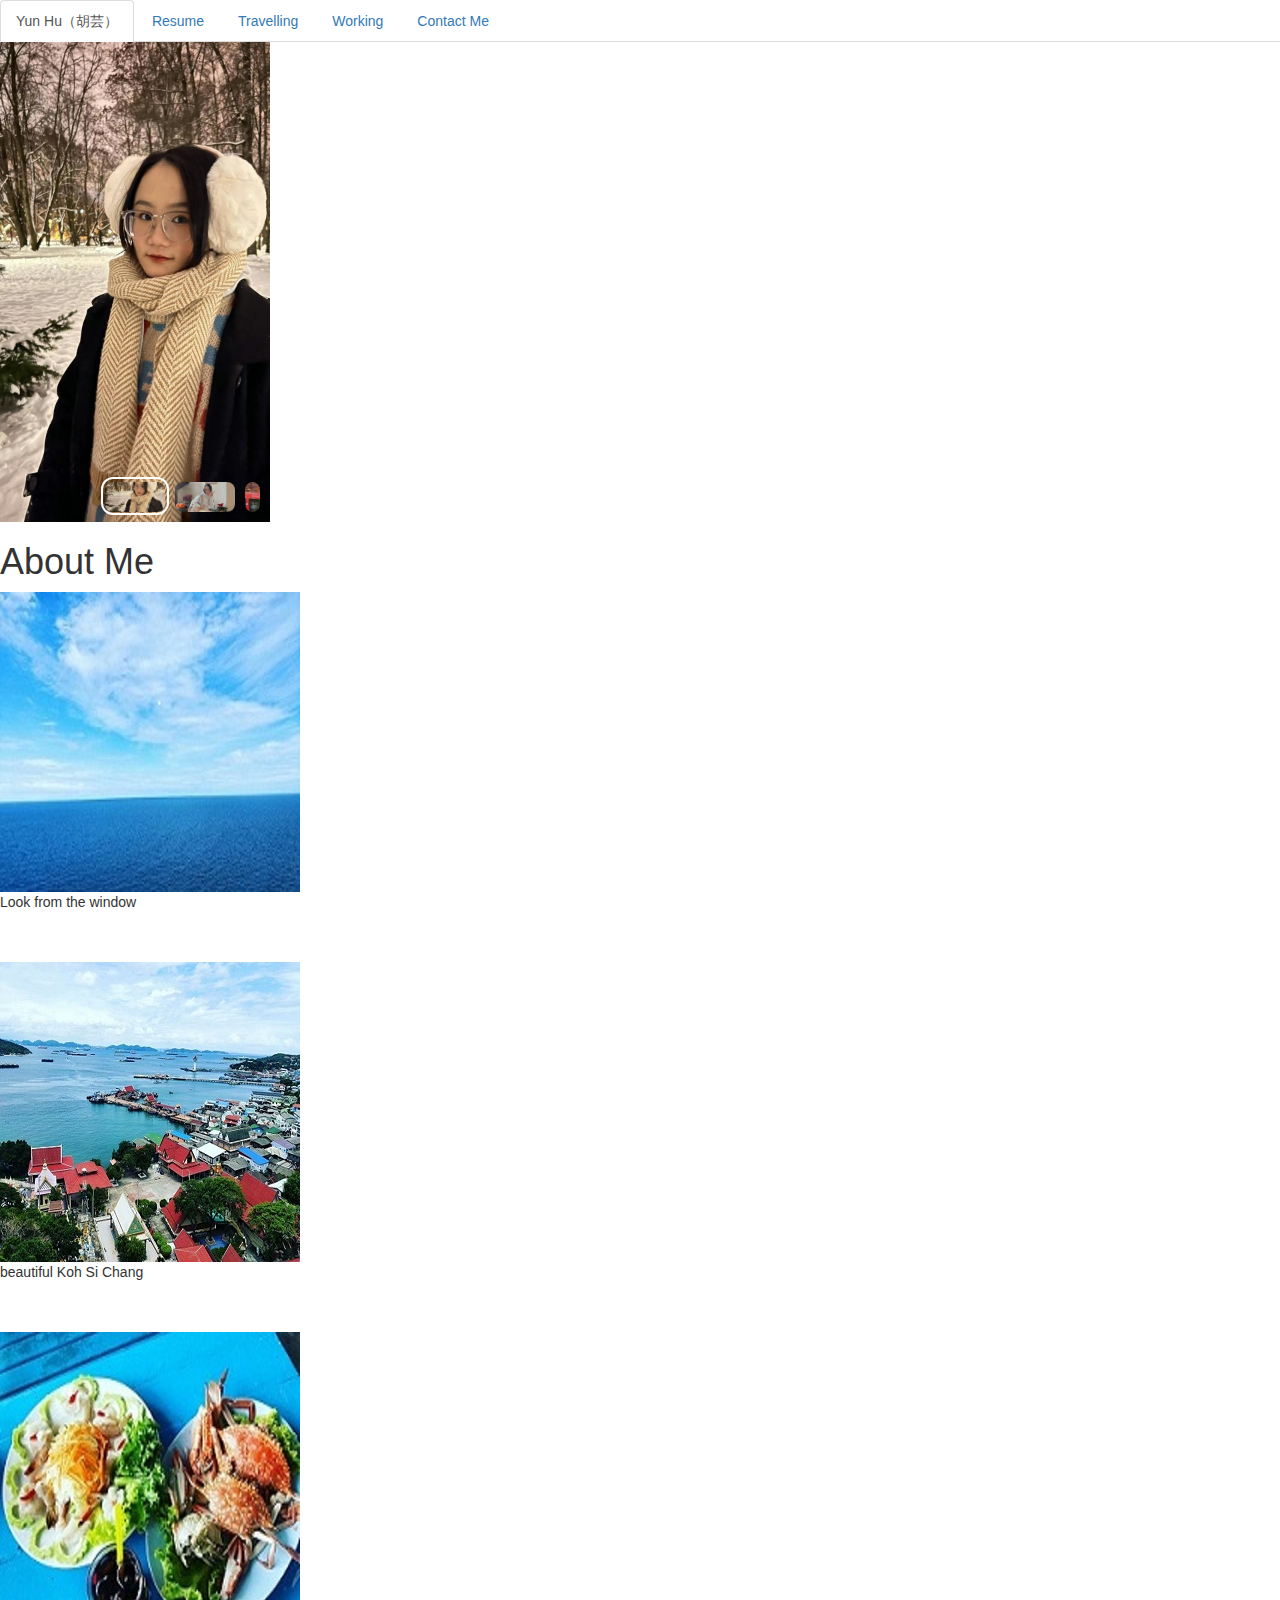
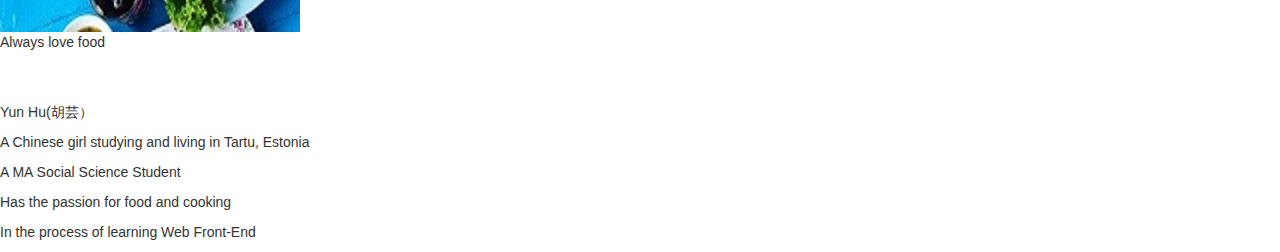
==== commit e5e65bf7: "Add files via upload" ====
--- a/index.html
+++ b/index.html
@@ -6,18 +6,18 @@
     <meta http-equiv="X-UA-Compatible" content="IE=edge">
     <meta name="viewport" content="width=device-width, initial-scale=1.0">
     <title>Yun Hu's personal Web</title>
-    <script src="/js/jquery.mini.js"></script>
-    <link rel="stylesheet" href="/bootstrap/css/bootstrap.min.css">
-    <script src="/bootstrap/js/bootstrap.min.js"></script>
-    <link rel="stylesheet" href="./number/font_3834177_ve5hoxdnxhg/iconfont.css">
-    <link rel="stylesheet" href="/personal web/轮播图/201906270863/src/camroll_slider.css">
-    <script src="/personal web/轮播图/201906270863/js/jquery-2.1.1.min.js"></script>
-    <script src="/personal web/轮播图/201906270863/src/camroll_slider.js"></script>
-    <link rel="stylesheet" href="./font_3834177_ioobyix6j7g/iconfont.css">
-    <script src="./font_3834177_ioobyix6j7g/iconfont.js"></script>
+    <script src="./js/jquery.mini.js"></script>
+    <link rel="stylesheet" href="./css/bootstrap.min.css">
+    <script src="../js/bootstrap.min.js"></script>
+    <!-- <link rel="stylesheet" href="./number/font_3834177_ve5hoxdnxhg/iconfont.css"> -->
+    <link rel="stylesheet" href="./css/camroll_slider.css">
+    <script src="./js/jquery-2.1.1.min.js"></script>
+    <script src="./js/camroll_slider.js"></script>
+    <link rel="stylesheet" href="./css/iconfont.css">
+    <script src="./js/iconfont.js"></script>
     <script src="https://cdn.bootcss.com/twitter-bootstrap/3.3.7/js/bootstrap.min.js"></script>
-    <script src="./index.js"></script>
     <link rel="stylesheet" href="./index.css">
+    <script src="./js/index.js"></script>
 </head>
 
 <body>
@@ -118,6 +118,7 @@
                     </div>
                 </div>
             </div>
+
             <div role="tabpanel" class="tab-pane" id="travelling">
                 <div class="travel-des">
                     <p>Last updated: 29/12/2022</p>
--- a/css/camroll_slider.css
+++ b/css/camroll_slider.css
@@ -0,0 +1,85 @@
+.crs-wrap {
+  position: relative;
+  box-sizing: border-box;
+  height: 480px;
+  width: 270px;
+
+  overflow: hidden;
+}
+.crs-wrap * {
+  box-sizing: border-box;
+}
+.crs-screen {
+  width: 100%;
+  height: 100%;
+  position: relative;
+  overflow: hidden;
+}
+.crs-screen-roll {
+  position: absolute;
+  left: 0;
+  top: 0;
+  height: 100%;
+  display: flex;
+  flex-wrap: wrap;
+  transition: left 0.5s;
+}
+.crs-screen-item {
+  width: 100%;
+  height: 100%;
+  background-position: center;
+  background-size: cover;
+}
+.crs-screen-item-content {
+  width: 100%;
+  height: calc(100% - 50px);
+  font-family: arial;
+  padding: 50px;
+}
+.crs-bar {
+  width: 100%;
+  height: 50px;
+  position: absolute;
+  bottom: 0;
+  left: 0;
+  padding: 10px;
+}
+.crs-bar-roll-current {
+  width: 68px;
+  height: 38px;
+  border-radius: 12px;
+  border: 2px solid white;
+  position: absolute;
+  z-index: 1;
+  left: 0;
+  right: 0;
+  margin: auto;
+  top: 5px;
+}
+.crs-bar-roll-wrap {
+  height: 30px;
+  overflow: hidden;
+  border-radius: 8px;
+  position: relative;
+}
+.crs-bar-roll {
+  height: 30px;
+  display: inline-flex;
+  flex-wrap: wrap;
+  position: absolute;
+  left: 0;
+  transition: left 0.2s;
+}
+.crs-bar-roll-item {
+  width: 60px;
+  height: 30px;
+  border-radius: 8px;
+  background-color: #fff;
+  background-size: cover;
+  background-position: center;
+  opacity: 0.85;
+  cursor: pointer;
+}
+.crs-bar-roll-item:not(:last-child) {
+  margin-right: 10px;
+}
--- a/css/iconfont.css
+++ b/css/iconfont.css
@@ -0,0 +1,43 @@
+@font-face {
+  font-family: "iconfont"; /* Project id 3834177 */
+  src: url('iconfont.woff2?t=1671564891008') format('woff2'),
+       url('iconfont.woff?t=1671564891008') format('woff'),
+       url('iconfont.ttf?t=1671564891008') format('truetype');
+}
+
+.iconfont {
+  font-family: "iconfont" !important;
+  font-size: 16px;
+  font-style: normal;
+  -webkit-font-smoothing: antialiased;
+  -moz-osx-font-smoothing: grayscale;
+}
+
+.icon-Facebook:before {
+  content: "\e9fd";
+}
+
+.icon-Instagram:before {
+  content: "\ea10";
+}
+
+.icon-instagram:before {
+  content: "\e87f";
+}
+
+.icon-QQ:before {
+  content: "\e876";
+}
+
+.icon-wechat-:before {
+  content: "\e621";
+}
+
+.icon-email:before {
+  content: "\e74f";
+}
+
+.icon-jiaqiangban:before {
+  content: "\e617";
+}
+
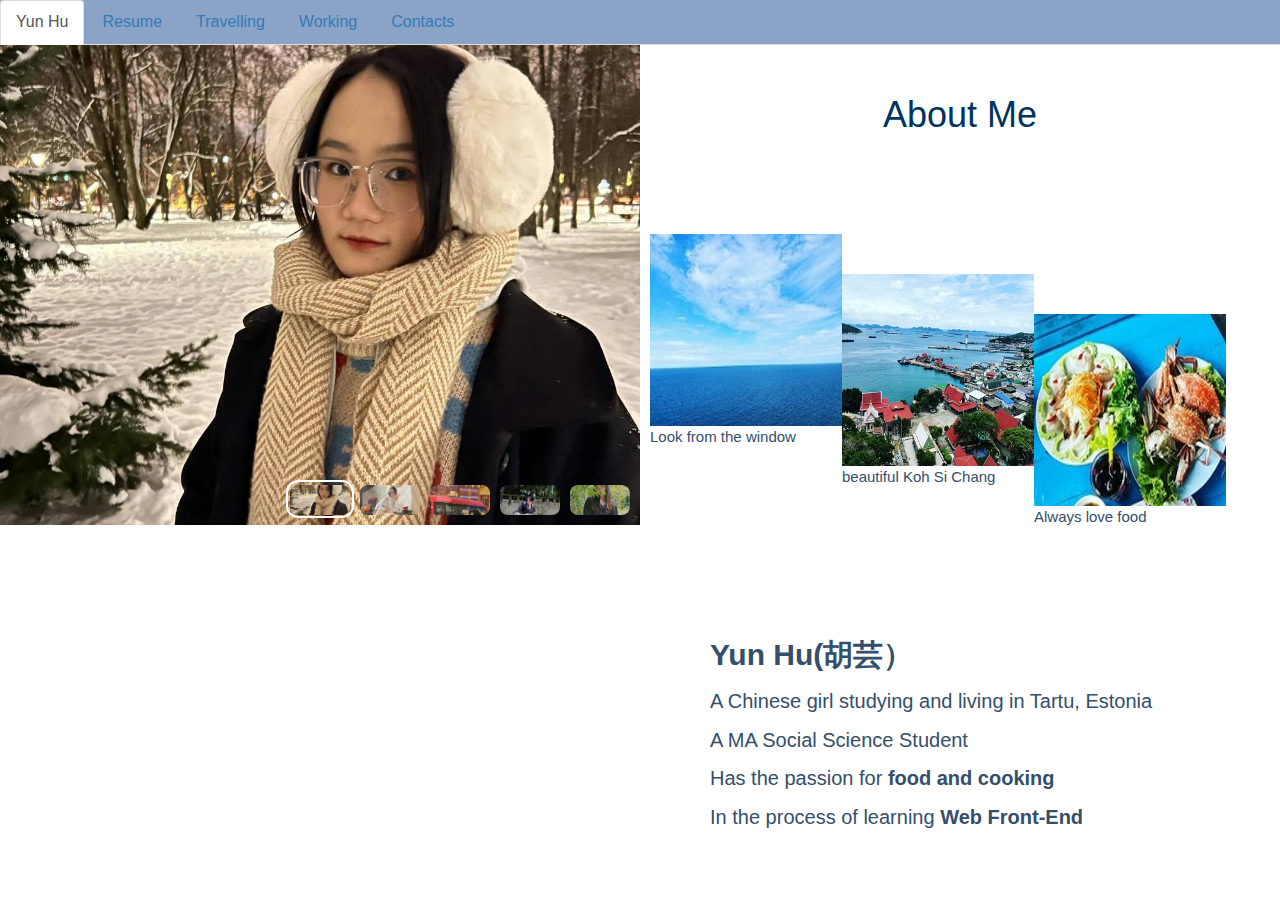
==== commit 33a7aedf: "Add files via upload" ====
--- a/index.html
+++ b/index.html
@@ -8,8 +8,7 @@
     <title>Yun Hu's personal Web</title>
     <script src="./js/jquery.mini.js"></script>
     <link rel="stylesheet" href="./css/bootstrap.min.css">
-    <script src="../js/bootstrap.min.js"></script>
-    <!-- <link rel="stylesheet" href="./number/font_3834177_ve5hoxdnxhg/iconfont.css"> -->
+    <script src="./js/bootstrap.min.js"></script>
     <link rel="stylesheet" href="./css/camroll_slider.css">
     <script src="./js/jquery-2.1.1.min.js"></script>
     <script src="./js/camroll_slider.js"></script>
@@ -17,22 +16,21 @@
     <script src="./js/iconfont.js"></script>
     <script src="https://cdn.bootcss.com/twitter-bootstrap/3.3.7/js/bootstrap.min.js"></script>
     <link rel="stylesheet" href="./index.css">
-    <script src="./js/index.js"></script>
+    <script src="./index.js"></script>
 </head>
 
 <body>
     <div>
         <!-- Nav tabs -->
-        <ul class="nav nav-tabs" role="tablist">
+        <ul class="nav nav-tabs" role="tablist" id="navi">
             <li role="presentation" class="active"><a href="#yunhu" aria-controls="yunhu" role="tab"
-                    data-toggle="tab">Yun Hu（胡芸）</a></li>
+                    data-toggle="tab">Yun Hu</a></li>
             <li role="presentation"><a href="./Yun Hu—University of Tartu.pdf" target="_blank">Resume</a></li>
             <li role="presentation"><a href="#travelling" aria-controls="travelling" role="tab"
                     data-toggle="tab">Travelling</a></li>
             <li role="presentation"><a href="#working" aria-controls="working" role="tab" data-toggle="tab">Working</a>
             </li>
-            <li role="presentation"><a href="#contact" aria-controls="contact" role="tab" data-toggle="tab">Contact
-                    Me</a></li>
+            <li role="presentation"><a href="#contact" aria-controls="contact" role="tab" data-toggle="tab">Contacts</a></li>
         </ul>
 
         <!-- Tab panes -->
@@ -68,11 +66,6 @@
                                 </div>
                             </div>
                             <div class="crs-screen-item" style="background-image: url('/图片/6.jpg')">
-                                <div class="crs-screen-item-content">
-                                    <h1></h1>
-                                </div>
-                            </div>
-                            <div class="crs-screen-item" style="background-image: url('/图片/1.jpg')">
                                 <div class="crs-screen-item-content">
                                     <h1></h1>
                                 </div>
@@ -572,7 +565,7 @@
                     <div class="workimage">
                         <img src="https://th.bing.com/th/id/OIP.GNmPW4ZRATmWwsuNkaOViQHaEK?pid=ImgDet&rs=1" alt="">
                         <img src="/图片/fiverr.review.png" alt="">
-                        <img src="/图片/fiverrrviews.png" alt="" id="fiver">
+                        <img src="/图片/fiverrrviews.png" alt="" id="fiver" id="starreview">
                     </div>
                     <div class="describe">
                         <h3>Freelance Translator (Chinese and English)</h3>
@@ -587,7 +580,6 @@
                         <img src="/图片/loveboatcolle.jpg" alt="">
                         <img src="/图片/loveboat2.jpg" alt="">
                         <img src="/图片/loveboat1.jpg" alt="">
-                        <img src="/图片/loveboat3.jpg" alt="">
                     </div>
                     <div class="describe">
                         <h3>English Teacher</h3>
--- a/index.css
+++ b/index.css
@@ -0,0 +1,303 @@
+*{
+    margin:0;
+    padding: 0;
+}
+.nav-tabs {
+    background-color: #8BA3C7;
+    width: 100%;
+}
+
+.nav-tabs>li {
+    color: white;
+    font-size: 16px;
+    /* z-index: 2; */
+}
+#navi{
+    display: block;
+}
+#my-slider {
+    width: 50%;
+    /* height: 100%; */
+    color: white;
+    float:left;
+}
+.crs-screen-roll{
+    position: relative;
+}
+#introduction{
+    /* background-color: lightblue; */
+    width:50%;
+    /* height: 800px; */
+    float:left;
+    position: relative;
+}
+#introduction>h1{
+    color:#003460;
+    text-align: center;
+    margin-top: 50px;
+}
+#introwords{
+    clear: both;
+    padding-left:70px;
+    padding-top: 30px;
+    color:#354E6B;
+    text-align: left;
+    margin-top:250px;
+    font-size: 20px;
+}
+#introduction>div>p>span{
+    font-weight: 600;
+}
+#myname{
+    font-size: 30px;
+}
+@media (max-width: 640px) {
+    #my-slider .crs-bar-roll-current {
+        width: 9px;
+        height: 16px;
+    }
+
+    #my-slider .crs-bar-roll-item {
+        width: 9px;
+        height: 16px;
+    }
+}
+.intropic>div{
+    float:left;
+    overflow: hidden;
+    width: 30%;
+    /* margin-left:-40px; */
+}
+.intropic{
+    margin-top:100px;
+    width: 100%;
+}
+.intropic div:nth-child(1){
+    margin-left:10px;
+}
+.intropic img{
+    width:100%;
+    /* height:200px; */
+}
+.intropic p{
+    text-align: left;
+    color: #354E6B;
+    font-size: 15px;
+}
+.travel-des{
+    width: 100%;
+    margin:15px auto;
+    text-align: center;
+    font-size: 15px;
+}
+.panel-title a:hover,.panel-title a:focus{
+    text-decoration: none;
+    outline: none;
+}
+#accordion .panel{
+    border: none;
+    border-radius: 5px;
+    box-shadow: none;
+    margin-bottom: 10px;
+    background: transparent;
+}
+#accordion .panel-heading{
+    padding: 0;
+    border: none;
+    border-radius: 5px;
+    background: transparent;
+    position: relative;
+}
+#accordion .panel-title a{
+    display: block;
+    padding: 20px 30px;
+    margin: 0;
+    background: #003460;
+    font-size: 17px;
+    font-weight: bold;
+    color: #fff;
+    /* text-transform: uppercase; */
+    letter-spacing: 1px;
+    border: none;
+    border-radius: 5px;
+    position: relative;
+}
+#accordion .panel-title a.collapsed{ border: none; }
+#accordion .panel-title a:before,
+#accordion .panel-title a.collapsed:before{
+    content: "\f107";
+    font-family: "Font Awesome 5 Free";
+    width: 30px;
+    height: 30px;
+    line-height: 27px;
+    text-align: center;
+    font-size: 25px;
+    font-weight: 900;
+    color: #fff;
+    position: absolute;
+    top: 15px;
+    right: 30px;
+    transform: rotate(180deg);
+    transition: all .4s cubic-bezier(0.080, 1.090, 0.320, 1.275);
+}
+#accordion .panel-title a.collapsed:before{
+    color: rgba(255,255,255,0.5);
+    transform: rotate(0deg);
+}
+#accordion .panel-body{
+    padding: 20px 30px;
+    font-size: 15px;
+    color: black;
+    line-height: 28px;
+    letter-spacing: 1px;
+    border-top: none;
+    border-radius: 5px;
+}
+.travel div{
+    display: flex;
+}
+.travel-image{
+    height: 400px;
+    width: 300px;
+}
+.travel-image image{
+    width: 100%;
+}
+.travel-image video{
+    width: 100%;
+}
+.workimage{
+    width:100%;
+}
+.work{
+    margin-top:100px;
+    border-bottom:2px solid #8BA3C7;
+}
+.describe{
+    margin-left:50px;
+}
+.describe h3{
+    font-weight: 600;
+}
+.workimage img{
+    width: 25%;
+    margin-left:30px;
+}
+#fiver{
+    width:500px;
+}
+.icon{
+    width: 30px;
+    height: 30px;
+    /* vertical-align: -0.15em; */
+    fill: currentColor;
+    overflow: hidden;
+    vertical-align: middle;
+}
+.contacts{
+    margin:100px auto;
+    height: 400px;
+    width: 600px;
+    /* background-color: lightblue; */
+}
+.icon:hover{
+    width: 60px;
+    height: 60px;
+    transition: all 0.3s linear;
+}
+.eachcontact{
+    display: flex;
+    /* padding-left:150px; */
+}
+.smalllogo{
+    width: 60px;
+    height: 60px;
+    text-align: center;
+    vertical-align: middle;
+}
+.contacts-details{
+    margin-left: 30px;
+}
+@media (max-width: 600px){
+    #introduction{
+        float:none;
+        width:100%;
+        /* margin-top:50px; */
+    }
+    #introduction h1{
+        font-size:25px;
+    }
+    #myname{
+        font-size: 18px;
+    }
+    #my-slider{
+        padding-top:0px;
+        width: 100%;
+        margin-top:0px;
+    }
+    #introwords{
+        padding-left:10px;
+        margin-top: 10px;
+        font-size: 16px;
+    }
+    .describe h4{
+        font-size: 10px;
+    }
+    .describe h3{
+        font-size: 16px;
+    }
+    .describe{
+        margin-left:15px;
+    }
+    .collapsed{
+        font-size: 10px !important;
+    }
+    #fiver{
+        width: 90%;
+    }
+    #navi li{
+        width: 20%;
+        height: 100%;
+        z-index: 4;
+        font-size:5px;
+    }
+    .tab-content{
+        margin-top:0px;
+    }
+    .travel-des{
+        font-size: 10px;
+    }
+}
+@media (max-width: 600px){
+    #navi li a{
+        font-size:3px;
+    }
+}
+@media (max-width: 390px){
+    #navi li a{
+        font-size: 3px !important;
+    }
+}
+@media (max-width: 360px){
+    .travel-des{
+        font-size: 7px;
+    }
+    .travel-image img{
+        width:80%;
+        height: auto;
+    }
+    .travel-image video{
+        width:80%;
+        height: auto;
+    }
+}
+@media (max-width: 300px){
+    .travel-image img{
+        width:60%;
+        height: auto;
+    }
+    .travel-image video{
+        width:60%;
+        height: auto;
+    }
+}
